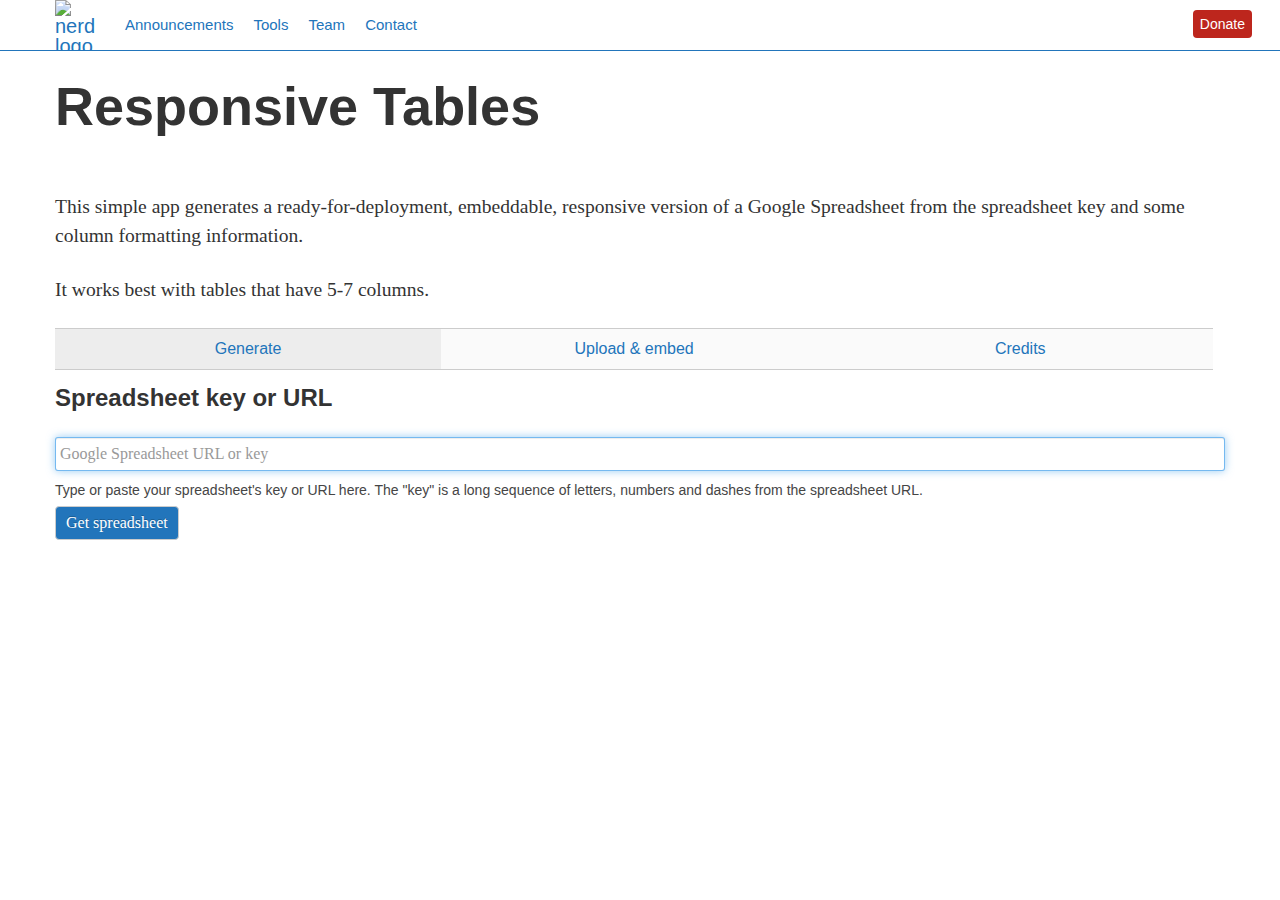
==== index.html @ 54699d5f "Removes leftovers from merge" ====
<!DOCTYPE html>
<html lang="en">
<head>
<title>Responsive Tables Generator</title>
<link rel="stylesheet" href="webapp/lib/css/style.css">
</head>
<body>
<div class="container-narrow">
  <div class="masthead">
    <h3 class="muted">Responsive Tables</h3>
  </div>
</div>
<div class="sticky-nav-wrapper">
  <div class="sticky-nav-holder show" data-hide-at-top="true"><div class="sticky-nav-container">
      <nav id="sticky-nav" class="sticky-navbar navbar clearfix">
        <div class="container">
          <div class="nav-right">
            <div class="donate-btn">
              <a href="https://www.paypal.com/cgi-bin/webscr?cmd=_s-xclick&amp;hosted_button_id=M7T6234BREMG2"><i class="icon-heart"></i>Donate</a>
            </div>
          </div>

          <!-- .btn-navbar is used as the toggle for collapsed navbar content -->
          <a class="btn btn-navbar toggle-nav-bar" title="More">
            <div class="bars">
              <span class="icon-bar"></span>
              <span class="icon-bar"></span>
              <span class="icon-bar"></span>
            </div>
          </a>

          <ul class="nav">
            <li class="home-link">
              <a href="http://nerds.investigativenewsnetwork.org/">
                <img width="50" height="50" src="http://inndev.wpengine.com/wp-content/uploads/2014/05/zR0liGzF-50x50.png" class="attachment-home-logo" alt="nerd logo">
              </a>
            </li>
            <li class="divider-vertical"></li>
          </ul>

          <div class="nav-shelf">
            <ul class="nav"><li id="menu-item-106843" class="menu-item menu-item-type-taxonomy menu-item-object-category menu-item-106843"><a href="http://nerds.investigativenewsnetwork.org/category/announcements/">Announcements</a></li>
              <li id="menu-item-106863" class="menu-item menu-item-type-taxonomy menu-item-object-category menu-item-106863"><a href="http://nerds.investigativenewsnetwork.org/category/tools/">Tools</a></li>
              <li id="menu-item-106842" class="menu-item menu-item-type-post_type menu-item-object-page menu-item-106842"><a href="http://nerds.investigativenewsnetwork.org/team/">Team</a></li>
              <li id="menu-item-106805" class="menu-item menu-item-type-post_type menu-item-object-page menu-item-106805"><a href="http://nerds.investigativenewsnetwork.org/contact/">Contact</a></li>
              <li class="menu-item-has-childen dropdown"></li>
            </ul>
          </div>
        </div>
      </nav>
  </div></div>
</div>

<div id="page">
  <div id="main" class="row-fluid">
    <h1>Responsive Tables</h1>
    <iframe src="http://ghbtns.com/github-btn.html?user=INN&repo=responsive-tables&type=watch&count=true"
  allowtransparency="true" frameborder="0" scrolling="0" width="110" height="20"></iframe><iframe src="http://ghbtns.com/github-btn.html?user=INN&type=follow&count=true"
  allowtransparency="true" frameborder="0" scrolling="0" width="165" height="20"></iframe>
    <p>This simple app generates a ready-for-deployment, embeddable, responsive version of a Google Spreadsheet from the spreadsheet key and some column formatting information.</p>
    <p>It works best with tables that have 5-7 columns.</p>
    <ul id="tab-nav">
      <li class="active" data-tab="generate"><a href="#">Generate</a></li>
      <li data-tab="upload-embed"><a href="#">Upload &amp; embed</a></li>
      <li data-tab="credits"><a href="#">Credits</a></li>
    </ul>
    <div id="generate" class="tab">
      <div id="basics">
        <div id="spreadsheet-key-url">
          <h5>Spreadsheet key or URL</h5>
          <p>
            <input id="basics-keyurl" type="text" placeholder="Google Spreadsheet URL or key" class="span12">
            <label>Type or paste your spreadsheet's key or URL here. The "key" is a long sequence of letters, numbers and dashes from the spreadsheet URL.</label>
            <button id="start-tabletop" class="btn btn-primary">Get spreadsheet</button>
          </p>
        </div>

        <div id="the-rest">

          <h5>Title</h5>
          <p>
            <input id="basics-title" type="text" placeholder="Title" class="span12">
            <label>A title for your responsive table. This will be used in the title tag of the html file for your table.</label>
          </p>

          <h5>Google Analytics</h5>
          <p>
            <input id="basics-ga" type="text" placeholder="UA-XXXXXXX-X">
            <label>If you want Google Analytics tracking for your table, enter your Google Analytics Tracking ID, of the form UA-XXXXXXX-X</label>
          </p>

        <p id="showInfo"></p>
        <div id="columns">
          <h5>Choose columns</h5>
          <label>Choose the columns to include in your responsive table and specify column labels for each.</label>

          <form id="columns-form">
            <table>
              <tbody>
              <tr>
                <th>Column key</th>
                <th>Include in table?</th>
                <th>Column label</th>
              </tr>
              </tbody>
            </table>
          </form>
        </div>
        <button id="build-zip" class="btn btn-primary btn-large">Download</button>
        <span>or</span>
        <button id="preview" class="btn btn-small">Preview</button>
        <div id="previewTable">
          <h5>Preview</h5>
          <div id="table-iframe-container"></div>
        </div>
      </div>
    </div>
  </div>

    <div id="upload-embed" class="tab">
      <h3>Uploading</h3>
      <p>It's a simple as unzipping the contents of the .zip to a directory on your website.</p>
      <h3>Embedding the table</h3>
      <p>We're using <a href="http://blog.apps.npr.org/pym.js/">pym.js</a> to make our tables responsive when embedded via <code>&lt;iframe&gt;</code>.</p>
      <p>To embed a table, you can use this snipped to get started:</p>
      <pre><code>&lt;div id="table-iframe-container"&gt;&lt;/div&gt;
  &lt;script src="http://yourdomain.com/path/to/pym.js"&gt;&lt;/script&gt;
  &lt;script type="text/javascript"&gt;
  (function() {
    var pymParent = new pym.Parent(
      'table-iframe-container',
      'http://yourdomain.com/path/to/index.html', {});
  }());
  &lt;/script&gt;</code></pre>

      <p>Be sure to replace <code>http://yourdomain.com/path/to/index.html</code> with the actual URL of your table, and to replace <code>http://yourdomain.com/path/to/pym.js</code> with the location of the pym.js file, found in the same directory.</p>
    </div>

    <div id="credits" class="tab">
      <h3>Credits</h3>

	  <p>This project built and maintained by the <a href="http://nerds.investigativenewsnetwork.org">friendly nerds</a> at the <a href="http://investigativenewsnetwork.org">Investigative News Network</a>.</p>
	  <p><strong>Developers:</strong> <a href="http://nerds.investigativenewsnetwork.org/author/rnagle/">Ryan Nagle</a> and <a href="http://nerds.investigativenewsnetwork.org/author/bkeith/">Ben Keith</a></p>
      <p>This little project uses:</p>
      <ul>
        <li><a href="http://blog.apps.npr.org/pym.js/">NPR's pym.js</a>, </li>
        <li><a href="https://github.com/jsoma/tabletop">Tabletop</a>, </li>
        <li><a href="https://github.com/filamentgroup/tablesaw/">Tablesaw</a> </li>
        <li><a href="https://stuk.github.io/jszip/">JSzip</a> and <a href="https://stuk.github.io/jszip-utils/">JSzip-utils</a></li>
        <li><a href="http://eligrey.com/blog/post/saving-generated-files-on-the-client-side">FileSaver.js</a></li>
      </ul>
      <p>Check them out!</p>
    </div>
  </div>
</div>
<script src="//cdnjs.cloudflare.com/ajax/libs/jquery/2.1.1/jquery.min.js"></script>
<script src="//cdnjs.cloudflare.com/ajax/libs/swig/1.4.1/swig.min.js"></script>
<script src="//cdnjs.cloudflare.com/ajax/libs/spin.js/2.0.1/spin.min.js"></script>

<script src="webapp/lib/js/jszip.js"></script><!-- use .min.js when working -->
<script src="webapp/lib/js/jszip-utils.min.js"></script>
<script src="webapp/lib/js/tabletop.js"></script>
<script src="webapp/lib/js/bootstrap-transition.js"></script>
<script src="webapp/lib/js/bootstrap-collapse.js"></script>
<script src="assets/pym.js"></script>
<!-- Mandatory in IE 6, 7, 8 and 9. -->
<!--[if IE]>
    <script type="text/javascript" src="/webapps/lib/js/jszip-utils-ie.min.js"></script>
  <![endif]-->
<script src="webapp/lib/js/FileSaver.js"></script>
<script src="webapp/app.js"></script>
<div class="loading-modal"><div class="spinner"></div></div>
</body>
</html>
---- webapp/lib/css/style.css ----
article,
aside,
details,
figcaption,
figure,
footer,
header,
hgroup,
nav,
section {
  display: block;
}
audio,
canvas,
video {
  display: inline-block;
  *display: inline;
  *zoom: 1;
}
audio:not([controls]) {
  display: none;
}
html {
  font-size: 100%;
  -webkit-text-size-adjust: 100%;
  -ms-text-size-adjust: 100%;
}
a:focus {
  outline: thin dotted #333;
  outline: 5px auto -webkit-focus-ring-color;
  outline-offset: -2px;
}
a:hover,
a:active {
  outline: 0;
}
sub,
sup {
  position: relative;
  font-size: 75%;
  line-height: 0;
  vertical-align: baseline;
}
sup {
  top: -0.5em;
}
sub {
  bottom: -0.25em;
}
img {
  max-width: 100%;
  vertical-align: middle;
  border: 0;
  -ms-interpolation-mode: bicubic;
}
#map_canvas img {
  max-width: none;
}
button,
input,
select,
textarea {
  margin: 0;
  font-size: 100%;
  vertical-align: middle;
}
button,
input {
  *overflow: visible;
  line-height: normal;
}
button::-moz-focus-inner,
input::-moz-focus-inner {
  padding: 0;
  border: 0;
}
button,
input[type="button"],
input[type="reset"],
input[type="submit"] {
  cursor: pointer;
  -webkit-appearance: button;
}
input[type="search"] {
  -webkit-box-sizing: content-box;
  -moz-box-sizing: content-box;
  box-sizing: content-box;
  -webkit-appearance: textfield;
}
input[type="search"]::-webkit-search-decoration,
input[type="search"]::-webkit-search-cancel-button {
  -webkit-appearance: none;
}
textarea {
  overflow: auto;
  vertical-align: top;
}
.clearfix {
  *zoom: 1;
}
.clearfix:before,
.clearfix:after {
  display: table;
  content: "";
}
.clearfix:after {
  clear: both;
}
.visuallyhidden {
  position: absolute;
  overflow: hidden;
  clip: rect(0 0 0 0);
  height: 1px;
  width: 1px;
  margin: -1px;
  padding: 0;
  border: 0;
}
.hide-text {
  font: 0/0 a;
  color: transparent;
  text-shadow: none;
  background-color: transparent;
  border: 0;
}
.input-block-level {
  display: block;
  width: 100%;
  min-height: 28px;
  -webkit-box-sizing: border-box;
  -moz-box-sizing: border-box;
  -ms-box-sizing: border-box;
  box-sizing: border-box;
}
/**
 * @group Color
 * @label Base Color (used for navbar, widget titles, etc.)
 * @type color
 * @default_value #2275bb
 */
/**
 * @group Color
 * @label Header/Footer Color
 * @type color
 * @default_value #222
 */
/**
 * @group Color
 * @label Pre-Footer Color
 * @type color
 * @default_value #ddd
 */
/**
 * @group Color
 * @label Color of links
 * @type color
 * @default_value #2275bb
 */
/**
 * @group Color
 * @label Hover color of links
 * @type color
 * @default_value #2275bb
 */
/**
 * @group Color
 * @label Background color of post meta boxes (author bio, related posts, etc.)
 * @type color
 * @default_value #fff
 */
/**
 * @group Basics
 * @label Body Background Color
 * @type color
 * @default_value #fff
 */
/**
 * @group Basics
 * @label Page Background Color
 * @type color
 * @default_value #fff
 */
/**
 * @group Basics
 * @label Text Color
 * @type color
 * @default_value #333
 */
/**
 * @group Basics
 * @label Default Vertical Spacing
 * @type pixels
 * @default_value 24px
 */
/**
 * @group Typography
 * @label Sans Font Family
 * @type text
 * @default_value "Helvetica Neue", Helvetica, Arial, sans-serif
 */
/**
 * @group Typography
 * @label Serif Font Family
 * @type text
 */
/**
 * @group Typography
 * @label Base Font Size
 * @type pixels
 */
/**
 * @group Typography
 * @label Sans Font Family
 * @type dropdown
 * @options @serifFontFamily|@sansFontFamily
 * @default_value @serifFontFamily
 */
/**
 * @group Typography
 * @label Base Line Height
 * @type text
 * @default_value 1.5
 */
body {
  margin: 0;
  font-family: Georgia, "Times New Roman", Times, serif;
  font-size: 16px;
  font-weight: normal;
  line-height: 1.5;
  color: #333333;
  background-color: #ffffff;
}
#page {
  background-color: #ffffff;
  padding: 0 20px;
}
a {
  color: #2275bb;
  text-decoration: none;
}
a:hover {
  color: #368fda;
  text-decoration: underline;
}
a.more-link {
  white-space: nowrap;
}
p,
dl,
hr,
h1,
h2,
h3,
h4,
h5,
h6,
ol,
ul,
pre,
table,
address,
fieldset {
  margin: 0 0 24px;
}
h1 {
  font-size: 54px;
}
h1.entry-title {
  font-size: 44px;
  margin-bottom: 12px;
  line-height: 1;
}
h2 {
  font-size: 44px;
}
h3 {
  font-size: 36px;
}
h4,
.entry-content h1,
.entry-content h2,
.entry-content h3 {
  font-size: 29.328px;
}
h5,
.stories h3,
.entry-content h4 {
  font-size: 24px;
}
h6,
.entry-content h5 {
  font-size: 19.552px;
}
.entry-content h6 {
  font-size: 16px;
  text-transform: uppercase;
}
h1,
h2,
h3,
h4,
h5,
h6 {
  font-family: "Helvetica Neue", Helvetica, Arial, sans-serif;
  font-weight: bold;
  color: inherit;
  line-height: 1.3;
  text-rendering: optimizelegibility;
}
h1 small,
h2 small,
h3 small,
h4 small,
h5 small,
h6 small {
  font-size: 0.815em;
}
.entry-content h2,
.entry-content h3,
.entry-content h4,
.entry-content h5,
.entry-content h6 {
  margin-bottom: 24px;
}
p {
  font-size: 19.552px;
  line-height: 1.5;
  margin: 0 0 24px;
}
p small,
p.small {
  font-size: 13.04px;
  color: #999999;
}
p.xsmall {
  font-size: 10.672px;
  color: #999999;
}
p.intro {
  font-size: 24px;
  color: #555555;
  font-style: italic;
}
.widget p {
  font-size: 16px;
}
ul,
ol {
  padding: 0;
  margin: 0 0 24px 25px;
  font-size: 17px;
}
ul ul,
ul ol,
ol ol,
ol ul {
  margin-top: 8px;
  margin-bottom: 0;
}
ul {
  list-style: disc;
}
ol {
  list-style: decimal;
}
ol ol {
  list-style: lower-alpha;
}
ol ol ol {
  list-style: lower-roman;
}
li {
  margin-bottom: 12px;
}
ul.unstyled,
ol.unstyled {
  margin-left: 0;
  list-style: none;
}
dl dt {
  font-weight: bold;
}
dd {
  margin-left: 5px;
}
strong,
dfn {
  font-weight: bold;
}
em,
dfn {
  font-style: italic;
}
abbr,
acronym {
  border-bottom: 1px dotted #999999;
}
address {
  margin: 0 0 24px;
  font-style: italic;
}
del {
  color: #999999;
}
blockquote {
  clear: both;
  padding: 5px 15px;
  margin: 0 0 24px;
  background-color: #dddddd;
  border-left: 5px solid #999999;
}
blockquote p {
  font-size: 16px;
  margin: 12px 0;
  line-height: 1.5;
}
blockquote small {
  display: block;
  line-height: 24px;
  color: #999999;
}
blockquote small:before {
  content: '\2014 \00A0';
}
blockquote.pull-right {
  float: right;
  padding-left: 0;
  border-right: 5px solid #dddddd;
  border-left: 0;
}
blockquote.pull-right p,
blockquote.pull-right small {
  text-align: right;
}
code,
pre {
  padding: 0 3px 2px;
  font-family: Menlo, Monaco, Consolas, "Courier New", monospace;
  font-size: 14px;
  color: #333333;
  -webkit-border-radius: 3px;
  -moz-border-radius: 3px;
  border-radius: 3px;
}
code {
  padding: 2px 4px;
  color: #d14;
  background-color: #f7f7f9;
  border: 1px solid #e1e1e8;
}
pre {
  display: block;
  padding: 12px;
  margin: 0 0 24px;
  font-size: 14.8px;
  line-height: 24px;
  word-break: break-all;
  word-wrap: break-word;
  white-space: pre;
  white-space: pre-wrap;
  background-color: #f5f5f5;
  border: 1px solid #ccc;
  border: 1px solid rgba(0, 0, 0, 0.15);
  -webkit-border-radius: 4px;
  -moz-border-radius: 4px;
  border-radius: 4px;
}
pre.prettyprint {
  margin-bottom: 24px;
}
pre code {
  padding: 0;
  color: inherit;
  background-color: transparent;
  border: 0;
}
.pre-scrollable {
  max-height: 340px;
  overflow-y: scroll;
}
hr {
  margin: 24px 0;
  border: 0;
  border-top: 1px solid #dddddd;
  border-bottom: 1px solid #ffffff;
}
form {
  margin: 0 0 1.5;
}
fieldset {
  padding: 0;
  margin: 0;
  border: 0;
}
legend {
  display: block;
  width: 100%;
  padding: 0;
  margin-bottom: 2.25;
  font-size: 24px;
  line-height: 3;
  color: #333333;
  border: 0;
  border-bottom: 1px solid #e5e5e5;
}
legend small {
  font-size: 1.125;
  color: #999999;
}
label,
input,
button,
select,
textarea {
  font-size: 16px;
  font-weight: normal;
  line-height: 1.5;
}
input,
button,
select,
textarea {
  font-family: Georgia, "Times New Roman", Times, serif;
}
label {
  display: block;
  margin-bottom: 5px;
}
select,
textarea,
input[type="text"],
input[type="password"],
input[type="datetime"],
input[type="datetime-local"],
input[type="date"],
input[type="month"],
input[type="time"],
input[type="week"],
input[type="number"],
input[type="email"],
input[type="url"],
input[type="search"],
input[type="tel"],
input[type="color"],
.uneditable-input {
  display: inline-block;
  height: 1.5;
  padding: 4px;
  margin-bottom: 9px;
  font-size: 16px;
  line-height: 1.5;
  color: #555555;
}
input,
textarea {
  width: 210px;
}
textarea {
  height: auto;
}
textarea,
input[type="text"],
input[type="password"],
input[type="datetime"],
input[type="datetime-local"],
input[type="date"],
input[type="month"],
input[type="time"],
input[type="week"],
input[type="number"],
input[type="email"],
input[type="url"],
input[type="search"],
input[type="tel"],
input[type="color"],
.uneditable-input {
  background-color: #ffffff;
  border: 1px solid #cccccc;
  -webkit-border-radius: 3px;
  -moz-border-radius: 3px;
  border-radius: 3px;
  -webkit-box-shadow: inset 0 1px 1px rgba(0, 0, 0, 0.075);
  -moz-box-shadow: inset 0 1px 1px rgba(0, 0, 0, 0.075);
  box-shadow: inset 0 1px 1px rgba(0, 0, 0, 0.075);
  -webkit-transition: border linear 0.2s, box-shadow linear 0.2s;
  -moz-transition: border linear 0.2s, box-shadow linear 0.2s;
  -ms-transition: border linear 0.2s, box-shadow linear 0.2s;
  -o-transition: border linear 0.2s, box-shadow linear 0.2s;
  transition: border linear 0.2s, box-shadow linear 0.2s;
}
textarea:focus,
input[type="text"]:focus,
input[type="password"]:focus,
input[type="datetime"]:focus,
input[type="datetime-local"]:focus,
input[type="date"]:focus,
input[type="month"]:focus,
input[type="time"]:focus,
input[type="week"]:focus,
input[type="number"]:focus,
input[type="email"]:focus,
input[type="url"]:focus,
input[type="search"]:focus,
input[type="tel"]:focus,
input[type="color"]:focus,
.uneditable-input:focus {
  border-color: rgba(82, 168, 236, 0.8);
  outline: 0;
  outline: thin dotted \9;
  /* IE6-9 */

  -webkit-box-shadow: inset 0 1px 1px rgba(0,0,0,.075), 0 0 8px rgba(82,168,236,.6);
  -moz-box-shadow: inset 0 1px 1px rgba(0,0,0,.075), 0 0 8px rgba(82,168,236,.6);
  box-shadow: inset 0 1px 1px rgba(0,0,0,.075), 0 0 8px rgba(82,168,236,.6);
}
input[type="radio"],
input[type="checkbox"] {
  margin: 3px 0;
  *margin-top: 0;
  /* IE7 */

  line-height: normal;
  cursor: pointer;
}
input[type="submit"],
input[type="reset"],
input[type="button"],
input[type="radio"],
input[type="checkbox"] {
  width: auto;
}
.uneditable-textarea {
  width: auto;
  height: auto;
}
select,
input[type="file"] {
  height: 28px;
  /* In IE7, the height of the select element cannot be changed by height, only font-size */

  *margin-top: 4px;
  /* For IE7, add top margin to align select with labels */

  line-height: 28px;
}
select {
  width: 220px;
  border: 1px solid #bbb;
}
select[multiple],
select[size] {
  height: auto;
}
select:focus,
input[type="file"]:focus,
input[type="radio"]:focus,
input[type="checkbox"]:focus {
  outline: thin dotted #333;
  outline: 5px auto -webkit-focus-ring-color;
  outline-offset: -2px;
}
.radio,
.checkbox {
  min-height: 18px;
  padding-left: 18px;
}
.radio input[type="radio"],
.checkbox input[type="checkbox"] {
  float: left;
  margin-left: -18px;
}
.controls > .radio:first-child,
.controls > .checkbox:first-child {
  padding-top: 5px;
}
.radio.inline,
.checkbox.inline {
  display: inline-block;
  padding-top: 5px;
  margin-bottom: 0;
  vertical-align: middle;
}
.radio.inline + .radio.inline,
.checkbox.inline + .checkbox.inline {
  margin-left: 10px;
}
.input-mini {
  width: 60px;
}
.input-small {
  width: 90px;
}
.input-medium {
  width: 150px;
}
.input-large {
  width: 210px;
}
.input-xlarge {
  width: 270px;
}
.input-xxlarge {
  width: 530px;
}
input[class*="span"],
select[class*="span"],
textarea[class*="span"],
.uneditable-input[class*="span"],
.row-fluid input[class*="span"],
.row-fluid select[class*="span"],
.row-fluid textarea[class*="span"],
.row-fluid .uneditable-input[class*="span"] {
  float: none;
  margin-left: 0;
}
.input-append input[class*="span"],
.input-append .uneditable-input[class*="span"],
.input-prepend input[class*="span"],
.input-prepend .uneditable-input[class*="span"],
.row-fluid .input-prepend [class*="span"],
.row-fluid .input-append [class*="span"] {
  display: inline-block;
}
input,
textarea,
.uneditable-input {
  margin-left: 0;
}
input.span12,
textarea.span12,
.uneditable-input.span12 {
  width: 89.99999998999999%;
}
input.span11,
textarea.span11,
.uneditable-input.span11 {
  width: 81.489361693%;
}
input.span10,
textarea.span10,
.uneditable-input.span10 {
  width: 72.97872339599999%;
}
input.span9,
textarea.span9,
.uneditable-input.span9 {
  width: 64.468085099%;
}
input.span8,
textarea.span8,
.uneditable-input.span8 {
  width: 55.95744680199999%;
}
input.span7,
textarea.span7,
.uneditable-input.span7 {
  width: 47.446808505%;
}
input.span6,
textarea.span6,
.uneditable-input.span6 {
  width: 38.93617020799999%;
}
input.span5,
textarea.span5,
.uneditable-input.span5 {
  width: 30.425531911%;
}
input.span4,
textarea.span4,
.uneditable-input.span4 {
  width: 21.914893614%;
}
input.span3,
textarea.span3,
.uneditable-input.span3 {
  width: 13.404255317%;
}
input.span2,
textarea.span2,
.uneditable-input.span2 {
  width: 4.893617020000001%;
}
input.span1,
textarea.span1,
.uneditable-input.span1 {
  width: -3.617021277%;
}
input[disabled],
select[disabled],
textarea[disabled],
input[readonly],
select[readonly],
textarea[readonly] {
  cursor: not-allowed;
  background-color: #dddddd;
  border-color: #ddd;
}
input[type="radio"][disabled],
input[type="checkbox"][disabled],
input[type="radio"][readonly],
input[type="checkbox"][readonly] {
  background-color: transparent;
}
.control-group.warning > label,
.control-group.warning .help-block,
.control-group.warning .help-inline {
  color: #c09853;
}
.control-group.warning .checkbox,
.control-group.warning .radio,
.control-group.warning input,
.control-group.warning select,
.control-group.warning textarea {
  color: #c09853;
  border-color: #c09853;
}
.control-group.warning .checkbox:focus,
.control-group.warning .radio:focus,
.control-group.warning input:focus,
.control-group.warning select:focus,
.control-group.warning textarea:focus {
  border-color: #a47e3c;
  -webkit-box-shadow: 0 0 6px #dbc59e;
  -moz-box-shadow: 0 0 6px #dbc59e;
  box-shadow: 0 0 6px #dbc59e;
}
.control-group.warning .input-prepend .add-on,
.control-group.warning .input-append .add-on {
  color: #c09853;
  background-color: #fcf8e3;
  border-color: #c09853;
}
.control-group.error > label,
.control-group.error .help-block,
.control-group.error .help-inline {
  color: #b94a48;
}
.control-group.error .checkbox,
.control-group.error .radio,
.control-group.error input,
.control-group.error select,
.control-group.error textarea {
  color: #b94a48;
  border-color: #b94a48;
}
.control-group.error .checkbox:focus,
.control-group.error .radio:focus,
.control-group.error input:focus,
.control-group.error select:focus,
.control-group.error textarea:focus {
  border-color: #953b39;
  -webkit-box-shadow: 0 0 6px #d59392;
  -moz-box-shadow: 0 0 6px #d59392;
  box-shadow: 0 0 6px #d59392;
}
.control-group.error .input-prepend .add-on,
.control-group.error .input-append .add-on {
  color: #b94a48;
  background-color: #f2dede;
  border-color: #b94a48;
}
.control-group.success > label,
.control-group.success .help-block,
.control-group.success .help-inline {
  color: #468847;
}
.control-group.success .checkbox,
.control-group.success .radio,
.control-group.success input,
.control-group.success select,
.control-group.success textarea {
  color: #468847;
  border-color: #468847;
}
.control-group.success .checkbox:focus,
.control-group.success .radio:focus,
.control-group.success input:focus,
.control-group.success select:focus,
.control-group.success textarea:focus {
  border-color: #356635;
  -webkit-box-shadow: 0 0 6px #7aba7b;
  -moz-box-shadow: 0 0 6px #7aba7b;
  box-shadow: 0 0 6px #7aba7b;
}
.control-group.success .input-prepend .add-on,
.control-group.success .input-append .add-on {
  color: #468847;
  background-color: #dff0d8;
  border-color: #468847;
}
input:focus:required:invalid,
textarea:focus:required:invalid,
select:focus:required:invalid {
  color: #b94a48;
  border-color: #ee5f5b;
}
input:focus:required:invalid:focus,
textarea:focus:required:invalid:focus,
select:focus:required:invalid:focus {
  border-color: #e9322d;
  -webkit-box-shadow: 0 0 6px #f8b9b7;
  -moz-box-shadow: 0 0 6px #f8b9b7;
  box-shadow: 0 0 6px #f8b9b7;
}
.form-actions {
  padding: 0.5 20px 1.5;
  margin-top: 1.5;
  margin-bottom: 1.5;
  background-color: #f5f5f5;
  border-top: 1px solid #e5e5e5;
  *zoom: 1;
}
.form-actions:before,
.form-actions:after {
  display: table;
  content: "";
}
.form-actions:after {
  clear: both;
}
.uneditable-input {
  overflow: hidden;
  white-space: nowrap;
  cursor: not-allowed;
  background-color: #ffffff;
  border-color: #eee;
  -webkit-box-shadow: inset 0 1px 2px rgba(0, 0, 0, 0.025);
  -moz-box-shadow: inset 0 1px 2px rgba(0, 0, 0, 0.025);
  box-shadow: inset 0 1px 2px rgba(0, 0, 0, 0.025);
}
:-moz-placeholder {
  color: #999999;
}
:-ms-input-placeholder {
  color: #999999;
}
::-webkit-input-placeholder {
  color: #999999;
}
.help-block,
.help-inline {
  color: #555555;
}
.help-block {
  display: block;
  margin-bottom: 0.75;
}
.help-inline {
  display: inline-block;
  *display: inline;
  /* IE7 inline-block hack */

  *zoom: 1;
  vertical-align: middle;
  padding-left: 5px;
}
.input-prepend,
.input-append {
  margin-bottom: 5px;
}
.input-prepend input,
.input-append input,
.input-prepend select,
.input-append select,
.input-prepend .uneditable-input,
.input-append .uneditable-input {
  position: relative;
  margin-bottom: 0;
  *margin-left: 0;
  vertical-align: middle;
  -webkit-border-radius: 0 3px 3px 0;
  -moz-border-radius: 0 3px 3px 0;
  border-radius: 0 3px 3px 0;
}
.input-prepend input:focus,
.input-append input:focus,
.input-prepend select:focus,
.input-append select:focus,
.input-prepend .uneditable-input:focus,
.input-append .uneditable-input:focus {
  z-index: 2;
}
.input-prepend .uneditable-input,
.input-append .uneditable-input {
  border-left-color: #ccc;
}
.input-prepend .add-on,
.input-append .add-on {
  display: inline-block;
  width: auto;
  height: 1.5;
  min-width: 16px;
  padding: 4px 5px;
  font-weight: normal;
  line-height: 1.5;
  text-align: center;
  text-shadow: 0 1px 0 #ffffff;
  vertical-align: middle;
  background-color: #dddddd;
  border: 1px solid #ccc;
}
.input-prepend .add-on,
.input-append .add-on,
.input-prepend .btn,
.input-append .btn {
  margin-left: -1px;
  -webkit-border-radius: 0;
  -moz-border-radius: 0;
  border-radius: 0;
}
.input-prepend .active,
.input-append .active {
  background-color: #a9dba9;
  border-color: #46a546;
}
.input-prepend .add-on,
.input-prepend .btn {
  margin-right: -1px;
}
.input-prepend .add-on:first-child,
.input-prepend .btn:first-child {
  -webkit-border-radius: 3px 0 0 3px;
  -moz-border-radius: 3px 0 0 3px;
  border-radius: 3px 0 0 3px;
}
.input-append input,
.input-append select,
.input-append .uneditable-input {
  -webkit-border-radius: 3px 0 0 3px;
  -moz-border-radius: 3px 0 0 3px;
  border-radius: 3px 0 0 3px;
}
.input-append .uneditable-input {
  border-right-color: #ccc;
  border-left-color: #eee;
}
.input-append .add-on:last-child,
.input-append .btn:last-child {
  -webkit-border-radius: 0 3px 3px 0;
  -moz-border-radius: 0 3px 3px 0;
  border-radius: 0 3px 3px 0;
}
.input-prepend.input-append input,
.input-prepend.input-append select,
.input-prepend.input-append .uneditable-input {
  -webkit-border-radius: 0;
  -moz-border-radius: 0;
  border-radius: 0;
}
.input-prepend.input-append .add-on:first-child,
.input-prepend.input-append .btn:first-child {
  margin-right: -1px;
  -webkit-border-radius: 3px 0 0 3px;
  -moz-border-radius: 3px 0 0 3px;
  border-radius: 3px 0 0 3px;
}
.input-prepend.input-append .add-on:last-child,
.input-prepend.input-append .btn:last-child {
  margin-left: -1px;
  -webkit-border-radius: 0 3px 3px 0;
  -moz-border-radius: 0 3px 3px 0;
  border-radius: 0 3px 3px 0;
}
.search-query {
  padding-right: 14px;
  padding-right: 4px \9;
  padding-left: 14px;
  padding-left: 4px \9;
  /* IE7-8 doesn't have border-radius, so don't indent the padding */

  margin-bottom: 0;
  -webkit-border-radius: 14px;
  -moz-border-radius: 14px;
  border-radius: 14px;
}
.form-search input,
.form-inline input,
.form-horizontal input,
.form-search textarea,
.form-inline textarea,
.form-horizontal textarea,
.form-search select,
.form-inline select,
.form-horizontal select,
.form-search .help-inline,
.form-inline .help-inline,
.form-horizontal .help-inline,
.form-search .uneditable-input,
.form-inline .uneditable-input,
.form-horizontal .uneditable-input,
.form-search .input-prepend,
.form-inline .input-prepend,
.form-horizontal .input-prepend,
.form-search .input-append,
.form-inline .input-append,
.form-horizontal .input-append {
  display: inline-block;
  *display: inline;
  /* IE7 inline-block hack */

  *zoom: 1;
  margin-bottom: 0;
}
.form-search .hide,
.form-inline .hide,
.form-horizontal .hide {
  display: none;
}
.form-search label,
.form-inline label {
  display: inline-block;
}
.form-search .input-append,
.form-inline .input-append,
.form-search .input-prepend,
.form-inline .input-prepend {
  margin-bottom: 0;
}
.form-search .radio,
.form-search .checkbox,
.form-inline .radio,
.form-inline .checkbox {
  padding-left: 0;
  margin-bottom: 0;
  vertical-align: middle;
}
.form-search .radio input[type="radio"],
.form-search .checkbox input[type="checkbox"],
.form-inline .radio input[type="radio"],
.form-inline .checkbox input[type="checkbox"] {
  float: left;
  margin-right: 3px;
  margin-left: 0;
}
.control-group {
  margin-bottom: 0.75;
}
legend + .control-group {
  margin-top: 1.5;
  -webkit-margin-top-collapse: separate;
}
.form-horizontal .control-group {
  margin-bottom: 1.5;
  *zoom: 1;
}
.form-horizontal .control-group:before,
.form-horizontal .control-group:after {
  display: table;
  content: "";
}
.form-horizontal .control-group:after {
  clear: both;
}
.form-horizontal .control-label {
  float: left;
  width: 140px;
  padding-top: 5px;
  text-align: right;
}
.form-horizontal .controls {
  *display: inline-block;
  *padding-left: 20px;
  margin-left: 160px;
  *margin-left: 0;
}
.form-horizontal .controls:first-child {
  *padding-left: 160px;
}
.form-horizontal .help-block {
  margin-top: 0.75;
  margin-bottom: 0;
}
.form-horizontal .form-actions {
  padding-left: 160px;
}
/**
 * Fixes to Google Custom Search
 */
.gcs_container .gsc-control-cse {
  width: auto;
  padding: 0;
  background-color: transparent;
  border: none;
}
.gcs_container .gsc-input-box {
  -webkit-border-radius: 3px;
  -moz-border-radius: 3px;
  border-radius: 3px;
}
.gcs_container .gsc-search-button {
  margin-top: 0 !important;
}
.gcs_container .gsc-search-box .gsc-input,
.gcs_container .gsc-results-wrapper-overlay .gsc-input {
  padding-right: 5px !important;
}
.gcs_container .gsc-search-box table,
.gcs_container .gsc-results-wrapper-overlay table {
  border: 0;
  border-collapse: separate;
  margin-bottom: 0;
}
.gcs_container .gsc-search-box td,
.gcs_container .gsc-results-wrapper-overlay td {
  border: 0;
  padding: 0;
}
.gcs_container .gsc-search-box td.gsib_a,
.gcs_container .gsc-results-wrapper-overlay td.gsib_a {
  padding: 3px 6px 0 !important;
}
.gcs_container .gsc-search-box td.gsc-search-button,
.gcs_container .gsc-results-wrapper-overlay td.gsc-search-button {
  padding: 0;
  line-height: normal;
}
.gcs_container .gsc-search-box input[type='text'],
.gcs_container .gsc-results-wrapper-overlay input[type='text'] {
  -webkit-border-radius: 0;
  -moz-border-radius: 0;
  border-radius: 0;
  -webkit-box-shadow: none;
  -moz-box-shadow: none;
  box-shadow: none;
}
.gcs_container .gsc-search-box input.gsc-search-button-v2,
.gcs_container .gsc-results-wrapper-overlay input.gsc-search-button-v2 {
  padding: 6px 15px !important;
  height: 13px !important;
  font-size: 15px;
  margin-bottom: 0 !important;
  background-color: #2276bd;
  background-image: -moz-linear-gradient(top, #247ac4, #2070b2);
  background-image: -ms-linear-gradient(top, #247ac4, #2070b2);
  background-image: -webkit-gradient(linear, 0 0, 0 100%, from(#247ac4), to(#2070b2));
  background-image: -webkit-linear-gradient(top, #247ac4, #2070b2);
  background-image: -o-linear-gradient(top, #247ac4, #2070b2);
  background-image: linear-gradient(top, #247ac4, #2070b2);
  background-repeat: repeat-x;
  filter: progid:DXImageTransform.Microsoft.gradient(startColorstr='#247ac4', endColorstr='#2070b2', GradientType=0);
}
.gcs_container .gsc-search-box input.gsc-search-button-v2:hover,
.gcs_container .gsc-results-wrapper-overlay input.gsc-search-button-v2:hover {
  background-color: #2274b9;
  background-image: -moz-linear-gradient(top, #2070b2, #247ac4);
  background-image: -ms-linear-gradient(top, #2070b2, #247ac4);
  background-image: -webkit-gradient(linear, 0 0, 0 100%, from(#2070b2), to(#247ac4));
  background-image: -webkit-linear-gradient(top, #2070b2, #247ac4);
  background-image: -o-linear-gradient(top, #2070b2, #247ac4);
  background-image: linear-gradient(top, #2070b2, #247ac4);
  background-repeat: repeat-x;
  filter: progid:DXImageTransform.Microsoft.gradient(startColorstr='#2070b2', endColorstr='#247ac4', GradientType=0);
}
#header-search {
  max-width: 210px;
}
.btn {
  display: inline-block;
  *display: inline;
  /* IE7 inline-block hack */

  *zoom: 1;
  padding: 4px 10px 4px;
  margin-bottom: 0;
  font-size: 16px;
  line-height: 1.5;
  *line-height: 20px;
  color: #333333;
  text-align: center;
  vertical-align: middle;
  cursor: pointer;
  background-color: #dddddd;
  text-shadow: 0 1px 1px rgba(255, 255, 255, 0.75);
  border: 1px solid #cccccc;
  *border: 0;
  border-bottom-color: #b3b3b3;
  *margin-left: .3em;
  -webkit-border-radius: 4px;
  -moz-border-radius: 4px;
  border-radius: 4px;
}
.btn:first-child {
  *margin-left: 0;
}
.btn:hover {
  color: #333333;
  text-decoration: none;
  background-color: #e6e6e6;
  *background-color: #d9d9d9;
  /* Buttons in IE7 don't get borders, so darken on hover */

  background-position: 0 -15px;
  -webkit-transition: background-position 0.1s linear;
  -moz-transition: background-position 0.1s linear;
  -ms-transition: background-position 0.1s linear;
  -o-transition: background-position 0.1s linear;
  transition: background-position 0.1s linear;
}
.btn:focus {
  outline: thin dotted #333;
  outline: 5px auto -webkit-focus-ring-color;
  outline-offset: -2px;
}
.btn.active,
.btn:active {
  background-color: #e6e6e6;
  background-color: #d9d9d9 \9;
  background-image: none;
  outline: 0;
  -webkit-box-shadow: inset 0 2px 4px rgba(0,0,0,.15), 0 1px 2px rgba(0,0,0,.05);
  -moz-box-shadow: inset 0 2px 4px rgba(0,0,0,.15), 0 1px 2px rgba(0,0,0,.05);
  box-shadow: inset 0 2px 4px rgba(0,0,0,.15), 0 1px 2px rgba(0,0,0,.05);
}
.btn.disabled,
.btn[disabled] {
  cursor: default;
  background-color: #e6e6e6;
  background-image: none;
  opacity: 0.65;
  filter: alpha(opacity=65);
  -webkit-box-shadow: none;
  -moz-box-shadow: none;
  box-shadow: none;
}
.btn-large {
  padding: 9px 14px;
  font-size: 18px;
  line-height: normal;
  -webkit-border-radius: 8px;
  -moz-border-radius: 8px;
  border-radius: 8px;
}
.btn-large [class^="icon-"] {
  margin-top: 1px;
}
.btn-small {
  padding: 5px 9px;
  font-size: 14px;
  line-height: -0.5px;
}
.btn-small [class^="icon-"] {
  margin-top: -1px;
}
.btn-mini {
  padding: 2px 6px;
  font-size: 14px;
  line-height: -2.5px;
}
.btn-primary.active {
  color: rgba(255, 255, 255, 0.75);
}
.btn {
  border-color: #ccc;
  background-color: #dddddd;
}
.btn-primary,
.btn-primary:hover {
  color: #ffffff;
  text-shadow: 0 -1px 0 rgba(0, 0, 0, 0.25);
  background-color: #2275bb;
}
.btn-primary:hover {
  background-color: #1a5a90;
  *background-color: #164c7a;
  /* Buttons in IE7 don't get borders, so darken on hover */

  background-position: 0 -15px;
  -webkit-transition: background-position 0.1s linear;
  -moz-transition: background-position 0.1s linear;
  -ms-transition: background-position 0.1s linear;
  -o-transition: background-position 0.1s linear;
  transition: background-position 0.1s linear;
}
button.btn,
input[type="submit"].btn {
  *padding-top: 2px;
  *padding-bottom: 2px;
}
button.btn::-moz-focus-inner,
input[type="submit"].btn::-moz-focus-inner {
  padding: 0;
  border: 0;
}
button.btn.btn-large,
input[type="submit"].btn.btn-large {
  *padding-top: 7px;
  *padding-bottom: 7px;
}
button.btn.btn-small,
input[type="submit"].btn.btn-small {
  *padding-top: 3px;
  *padding-bottom: 3px;
}
button.btn.btn-mini,
input[type="submit"].btn.btn-mini {
  *padding-top: 1px;
  *padding-bottom: 1px;
}
table {
  max-width: 100%;
  width: 100%;
  background-color: transparent;
  border-collapse: collapse;
  border-spacing: 0;
  border: 1px solid #dddddd;
  border-left: 0;
  margin-bottom: 1.5;
}
table th,
table td {
  padding: 8px;
  line-height: 1.5;
  text-align: left;
  vertical-align: top;
  border-top: 1px solid #dddddd;
  border-left: 1px solid #dddddd;
}
table th {
  font-weight: bold;
}
table thead th {
  vertical-align: bottom;
}
table tbody + tbody {
  border-top: 2px solid #dddddd;
}
table caption + thead tr:first-child th,
table caption + thead tr:first-child td,
table caption + tbody tr:first-child th,
table caption + tbody tr:first-child td,
table colgroup + thead tr:first-child th,
table colgroup + thead tr:first-child td,
table colgroup + tbody tr:first-child th,
table colgroup + tbody tr:first-child td,
table thead:first-child tr:first-child th,
table thead:first-child tr:first-child td,
table tbody:first-child tr:first-child th,
table tbody:first-child tr:first-child td {
  border-top: 0;
}
.table-condensed th,
.table-condensed td {
  padding: 4px 5px;
}
.table-noborder {
  border: none;
}
.table-noborder th,
.table-noborder td {
  border: none;
}
.table-striped tbody tr:nth-child(odd) td,
.table-striped tbody tr:nth-child(odd) th {
  background-color: #f9f9f9;
}
.table tbody tr:hover td,
.table tbody tr:hover th {
  background-color: #f5f5f5;
}
table .span1 {
  float: none;
  width: -9.617021277%;
  margin-left: 0;
}
table .span2 {
  float: none;
  width: -1.1063829799999993%;
  margin-left: 0;
}
table .span3 {
  float: none;
  width: 7.4042553170000005%;
  margin-left: 0;
}
table .span4 {
  float: none;
  width: 15.914893614%;
  margin-left: 0;
}
table .span5 {
  float: none;
  width: 24.425531911%;
  margin-left: 0;
}
table .span6 {
  float: none;
  width: 32.93617020799999%;
  margin-left: 0;
}
table .span7 {
  float: none;
  width: 41.446808505%;
  margin-left: 0;
}
table .span8 {
  float: none;
  width: 49.95744680199999%;
  margin-left: 0;
}
table .span9 {
  float: none;
  width: 58.46808509900001%;
  margin-left: 0;
}
table .span10 {
  float: none;
  width: 66.97872339599999%;
  margin-left: 0;
}
table .span11 {
  float: none;
  width: 75.489361693%;
  margin-left: 0;
}
table .span12 {
  float: none;
  width: 83.99999998999999%;
  margin-left: 0;
}
table .span13 {
  float: none;
  width: 92.510638287%;
  margin-left: 0;
}
table .span14 {
  float: none;
  width: 101.02127658399999%;
  margin-left: 0;
}
table .span15 {
  float: none;
  width: 109.531914881%;
  margin-left: 0;
}
table .span16 {
  float: none;
  width: 118.04255317799999%;
  margin-left: 0;
}
table .span17 {
  float: none;
  width: 126.553191475%;
  margin-left: 0;
}
table .span18 {
  float: none;
  width: 135.063829772%;
  margin-left: 0;
}
table .span19 {
  float: none;
  width: 143.57446806899998%;
  margin-left: 0;
}
table .span20 {
  float: none;
  width: 152.085106366%;
  margin-left: 0;
}
table .span21 {
  float: none;
  width: 160.595744663%;
  margin-left: 0;
}
table .span22 {
  float: none;
  width: 169.10638296000002%;
  margin-left: 0;
}
table .span23 {
  float: none;
  width: 177.617021257%;
  margin-left: 0;
}
table .span24 {
  float: none;
  width: 186.127659554%;
  margin-left: 0;
}
@font-face {
  font-family: 'fontello';
  src: url("../fonts/fontello/font/fontello.eot");
  src: url("../fonts/fontello/font/fontello.eot?#iefix") format('embedded-opentype'), url("../fonts/fontello/font/fontello.woff") format('woff'), url("../fonts/fontello/font/fontello.ttf") format('truetype'), url("../fonts/fontello/font/fontello.svg#fontello") format('svg');
  font-weight: normal;
  font-style: normal;
}
[class^="icon-"]:before,
[class*=" icon-"]:before {
  font-family: 'fontello';
  font-style: normal;
  font-weight: normal;
  speak: none;
  display: inline-block;
  text-decoration: inherit;
  width: 1em;
  margin-right: 0.2em;
  text-align: center;
  opacity: 1;
  text-transform: none !important;
}
.icon-search:before {
  content: '\4d';
}
/* 'M' */
.icon-instagram:before {
  content: '\74';
}
/* 't' */
.icon-heart:before {
  content: '\41';
}
/* 'A' */
.icon-heart-empty:before {
  content: '\42';
}
/* 'B' */
.icon-star:before {
  content: '\43';
}
/* 'C' */
.icon-star-empty:before {
  content: '\44';
}
/* 'D' */
.icon-videocam:before {
  content: '\e802';
}
/* '' */
.icon-picture:before {
  content: '\e800';
}
/* '' */
.icon-camera:before {
  content: '\e801';
}
/* '' */
.icon-ok:before {
  content: '\45';
}
/* 'E' */
.icon-cancel:before {
  content: '\46';
}
/* 'F' */
.icon-plus:before {
  content: '\47';
}
/* 'G' */
.icon-minus:before {
  content: '\48';
}
/* 'H' */
.icon-help:before {
  content: '\49';
}
/* 'I' */
.icon-home:before {
  content: '\50';
}
/* 'P' */
.icon-link:before {
  content: '\51';
}
/* 'Q' */
.icon-tag:before {
  content: '\52';
}
/* 'R' */
.icon-tags:before {
  content: '\53';
}
/* 'S' */
.icon-download:before {
  content: '\54';
}
/* 'T' */
.icon-print:before {
  content: '\55';
}
/* 'U' */
.icon-comment:before {
  content: '\56';
}
/* 'V' */
.icon-chat:before {
  content: '\57';
}
/* 'W' */
.icon-location:before {
  content: '\e808';
}
/* '' */
.icon-doc-text:before {
  content: '\e804';
}
/* '' */
.icon-mail:before {
  content: '\75';
}
/* 'u' */
.icon-phone:before {
  content: '\58';
}
/* 'X' */
.icon-menu:before {
  content: '\4c';
}
/* 'L' */
.icon-calendar:before {
  content: '\e805';
}
/* '' */
.icon-headphones:before {
  content: '\59';
}
/* 'Y' */
.icon-play:before {
  content: '\60';
}
/* '`' */
.icon-table:before {
  content: '\e807';
}
/* '' */
.icon-chart-bar:before {
  content: '\e806';
}
/* '' */
.icon-spinner:before {
  content: '\61';
}
/* 'a' */
.icon-map:before {
  content: '\e809';
}
/* '' */
.icon-share:before {
  content: '\e80a';
}
/* '' */
.icon-gplus:before {
  content: '\62';
}
/* 'b' */
.icon-pinterest:before {
  content: '\63';
}
/* 'c' */
.icon-cc:before {
  content: '\64';
}
/* 'd' */
.icon-flickr:before {
  content: '\65';
}
/* 'e' */
.icon-linkedin:before {
  content: '\66';
}
/* 'f' */
.icon-rss:before {
  content: '\67';
}
/* 'g' */
.icon-twitter:before {
  content: '\68';
}
/* 'h' */
.icon-youtube:before {
  content: '\69';
}
/* 'i' */
.icon-facebook:before {
  content: '\70';
}
/* 'p' */
.icon-github:before {
  content: '\71';
}
/* 'q' */
.icon-itunes:before {
  content: '\72';
}
/* 'r' */
.icon-tumblr:before {
  content: '\73';
}
/* 's' */
.icon-doc-text-inv:before {
  content: '\e803';
}
/* '' */
.social-icons .icon-rss:hover {
  color: #f89406 !important;
}
.social-icons .icon-facebook:hover {
  color: #4454a0 !important;
}
.social-icons .icon-twitter:hover {
  color: #0094c5 !important;
}
.social-icons .icon-youtube:hover {
  color: #c42f23 !important;
}
.social-icons .icon-gplus:hover {
  color: #ed202b !important;
}
.social-icons .icon-flickr:hover {
  color: #005fdf !important;
}
.social-icons .icon-linkedin:hover {
  color: #238cc3 !important;
}
.social-icons .icon-tumblr:hover {
  color: #2b4763 !important;
}
#header-social i {
  position: relative;
  top: 0;
  padding: 4px 3px 1px 4px;
  -webkit-border-radius: 4px;
  -moz-border-radius: 4px;
  border-radius: 4px;
  font-size: 18px;
}
#header-social i:hover {
  color: #fff !important;
  opacity: 0.9;
}
#header-social .icon-rss {
  background-color: #f89406 !important;
}
#header-social .icon-facebook {
  background-color: #4454a0 !important;
}
#header-social .icon-twitter {
  background-color: #0094c5 !important;
}
#header-social .icon-youtube {
  background-color: #c42f23 !important;
}
#header-social .icon-gplus {
  background-color: #ed202b !important;
}
#header-social .icon-flickr {
  background-color: #005fdf !important;
}
#header-social .icon-linkedin {
  background-color: #238cc3 !important;
}
#header-social .icon-tumblr {
  background-color: #2b4763 !important;
}
.global-nav,
#page,
#site-footer,
#footer-logos,
.sticky-nav-container,
.sticky-footer-container,
#before-footer {
  max-width: 1170px;
  padding: 0 2.5%;
}
#page {
  padding-bottom: 18px;
}
#main {
  margin: 18px 0;
}
.row-fluid {
  width: 100%;
  *zoom: 1;
}
.row-fluid:before,
.row-fluid:after {
  display: table;
  content: "";
}
.row-fluid:after {
  clear: both;
}
.row-fluid [class*="span"] {
  display: block;
  width: 100%;
  min-height: 28px;
  -webkit-box-sizing: border-box;
  -moz-box-sizing: border-box;
  -ms-box-sizing: border-box;
  box-sizing: border-box;
  float: left;
  margin-left: 2.127659574%;
  *margin-left: 1.627659574%;
}
.row-fluid [class*="span"]:first-child {
  margin-left: 0;
}
.row-fluid .span12 {
  width: 99.99999998999999%;
  *width: 99.49999998999999%;
}
.row-fluid .span11 {
  width: 91.489361693%;
  *width: 90.989361693%;
}
.row-fluid .span10 {
  width: 82.97872339599999%;
  *width: 82.47872339599999%;
}
.row-fluid .span9 {
  width: 74.468085099%;
  *width: 73.968085099%;
}
.row-fluid .span8 {
  width: 65.95744680199999%;
  *width: 65.45744680199999%;
}
.row-fluid .span7 {
  width: 57.446808505%;
  *width: 56.946808505%;
}
.row-fluid .span6 {
  width: 48.93617020799999%;
  *width: 48.43617020799999%;
}
.row-fluid .span5 {
  width: 40.425531911%;
  *width: 39.925531911%;
}
.row-fluid .span4 {
  width: 31.914893614%;
  *width: 31.414893614%;
}
.row-fluid .span3 {
  width: 23.404255317%;
  *width: 22.904255317%;
}
.row-fluid .span2 {
  width: 14.89361702%;
  *width: 14.39361702%;
}
.row-fluid .span1 {
  width: 6.382978723%;
  *width: 5.882978723%;
}
.global-nav-bg {
  height: 38px;
  background-color: #222222;
}
.global-nav {
  font-family: "Helvetica Neue", Helvetica, Arial, sans-serif;
  position: relative;
  height: 38px;
  overflow: visible;
  z-index: 1030;
}
.global-nav ul {
  margin: 0;
  list-style: none;
  font-size: 11px;
  line-height: 24px;
}
.global-nav ul li {
  float: left;
  margin: 9px 18px 0 0;
}
.global-nav ul a {
  color: #ffffff;
}
.global-nav ul a:hover {
  text-decoration: none;
  color: #d9d9d9;
}
.global-nav .nav-right {
  float: right;
}
.global-nav .nav-right ul#header-social {
  float: left;
  margin: 0 10px 0 0;
  font-size: 14px;
  height: 20px;
}
.global-nav .nav-right ul#header-social li {
  margin: 8px 0 0;
}
.global-nav .nav-right ul#header-social li a {
  color: #ffffff;
  padding: 5px;
}
.global-nav .nav-right .donate-btn {
  float: left;
  margin: 5px 10px 0;
}
.global-nav .nav-right .org-logo {
  float: left;
  -webkit-box-shadow: 0 3px 4px -2px #000000;
  -moz-box-shadow: 0 3px 4px -2px #000000;
  box-shadow: 0 3px 4px -2px #000000;
  height: 32px;
  overflow: visible;
  margin: 0 5px 0 10px;
}
.donate-btn {
  font-size: 14px;
  line-height: 2;
  background-color: #bd261d;
  -webkit-border-radius: 4px;
  -moz-border-radius: 4px;
  border-radius: 4px;
}
.donate-btn:hover {
  background-color: #d32a20;
}
.donate-btn a {
  padding: 24px 7px;
  color: #ffffff;
}
.donate-btn a:hover {
  text-decoration: none;
}
.donate-btn i {
  margin: 1px 3px 0 0;
}
#header-search {
  float: left;
  margin-top: 4px;
}
#header-search form {
  margin: 0;
}
#header-search input,
#header-search button {
  font-family: "Helvetica Neue", Helvetica, Arial, sans-serif;
  font-size: 13px;
  line-height: 1;
}
#header-search input {
  height: 18px;
  padding: 6px 4px 2px;
}
#header-search button {
  height: 28px;
  text-transform: uppercase;
}
.home #site-header {
  min-height: 25px;
}
#site-header {
  margin: 0;
  width: auto;
}
#site-header img {
  clear: none;
  margin: 5px 0;
}
h1.branding,
h2.branding {
  clear: both;
  margin: 20px 0;
  font-size: 54px;
  line-height: 1;
}
h1.branding a,
h2.branding a {
  color: #333333;
}
h1.branding a:hover,
h2.branding a:hover {
  text-decoration: none;
}
h1.branding .tagline,
h2.branding .tagline {
  font-size: 24px;
  font-weight: normal;
  color: #555555;
  padding-left: 10px;
}
.print-header {
  display: none;
}
.alert-wrapper {
  background-color: #bd261d;
}
#alert-container {
  max-width: 1170px;
  padding: 0 2.5%;
  margin: 1em auto;
  color: white;
}
#alert-container a {
  color: white;
}
#alert-container .widget {
  border: none;
}
#alert-container .widgettitle {
  background-color: transparent;
  border: none;
  padding-left: 0;
}
.navbar {
  *position: relative;
  *z-index: 2;
  overflow: visible;
  margin-bottom: 4.8px;
}
.navbar-inner {
  min-height: 40px;
  background-color: #2275bb;
  padding-left: 5px;
}
.navbar .container {
  width: auto;
}
.nav-collapse.collapse {
  height: auto;
}
.navbar {
  color: #ffffff;
  font-family: "Helvetica Neue", Helvetica, Arial, sans-serif;
}
.navbar .navbar-text {
  margin-bottom: 0;
  line-height: 40px;
}
.navbar .toggle-nav-bar {
  display: none;
}
.navbar .nav {
  position: relative;
  left: 0;
  display: block;
  float: left;
  margin: 0;
}
.navbar .nav.pull-right {
  float: right;
}
.navbar ul {
  font-size: 15px;
}
.navbar li {
  display: block;
  float: left;
  margin-bottom: 0;
  line-height: 40px;
}
.navbar li > a {
  float: none;
  display: block;
  padding: 10px;
  color: #ffffff;
  text-decoration: none;
  line-height: 20px;
}
.navbar li.dropdown > a {
  padding-right: 0;
}
.navbar li.dropdown .dropdown-menu li a {
  padding-right: 10px;
}
.navbar .open > a,
html.no-touch .navbar li > a:hover {
  background-color: #1e67a5;
  color: #eee;
}
li.home-link:hover i {
  opacity: 0.85;
  filter: alpha(opacity=85);
}
.navbar li.home-link {
  -webkit-border-radius: 4px 0 0 4px;
  -moz-border-radius: 4px 0 0 4px;
  border-radius: 4px 0 0 4px;
  overflow: hidden;
}
.navbar li.home-link > a {
  font-size: 20px;
  padding: 0;
  display: block;
}
.navbar li.home-link > a:hover {
  background: none;
}
.navbar li.home-link > a i {
  display: block;
  padding: 10px 5px 10px 10px;
}
.navbar li.home-link > a img {
  display: block;
  height: 40px;
  width: 40px;
}
.navbar .active > a,
.navbar .active > a:hover {
  color: #dddddd;
  text-decoration: none;
  background-color: #1e67a5;
}
.navbar .divider-vertical {
  height: 40px;
  width: 1px;
  margin: 0 0 0 2px;
  overflow: hidden;
  background-color: #1e67a5;
}
.navbar .home-link + .divider-vertical {
  margin: 0;
}
.navbar .btn-navbar {
  display: none;
  float: left;
  margin: 4px 0 0;
  margin-right: 10px;
  padding: 8px 10px;
  background-color: #2275bb;
  border: none;
}
.navbar .btn-navbar:hover {
  background-color: #1a5a90;
}
.navbar .btn-navbar .label {
  float: right;
  color: white;
  line-height: 1;
  margin: -2px 0 0 5px;
  padding: 0;
  font-size: 15px;
}
.navbar .btn-navbar .bars {
  float: left;
}
.navbar .btn-navbar .icon-bar {
  display: block;
  width: 18px;
  height: 3px;
  background-color: #ffffff;
}
.btn-navbar .icon-bar + .icon-bar {
  margin-top: 3px;
}
.dropup,
.dropdown {
  position: relative;
}
.dropdown-toggle {
  *margin-bottom: -3px;
}
.dropdown-toggle:active,
.open .dropdown-toggle {
  outline: 0;
}
.caret {
  display: inline-block;
  position: relative;
  width: 10px;
  padding: 0 5px;
  opacity: 0.9;
  filter: alpha(opacity=90);
}
.caret:before {
  display: block;
  position: absolute;
  top: 50%;
  margin-top: -3px;
  left: 50%;
  margin-left: -5px;
  width: 0;
  height: 0;
  border-top: 6px solid #ffffff;
  border-right: 5px solid transparent;
  border-left: 5px solid transparent;
  content: "";
}
.caret:after {
  content: "\0000a0";
}
.dropdown:hover .caret,
.open .caret {
  opacity: 1;
  filter: alpha(opacity=100);
}
.dropdown-menu {
  position: absolute;
  top: 100%;
  left: 0;
  z-index: 1000;
  display: none;
  float: left;
  min-width: 160px;
  padding: 3px 0;
  margin: 0;
  list-style: none;
  background-color: #ffffff;
  border: 1px solid #dddddd;
  border: 1px solid rgba(0, 0, 0, 0.2);
  *border-right-width: 2px;
  *border-bottom-width: 2px;
  -webkit-border-radius: 5px;
  -moz-border-radius: 5px;
  border-radius: 5px;
  -webkit-box-shadow: 0 5px 10px rgba(0, 0, 0, 0.2);
  -moz-box-shadow: 0 5px 10px rgba(0, 0, 0, 0.2);
  box-shadow: 0 5px 10px rgba(0, 0, 0, 0.2);
  -webkit-background-clip: padding-box;
  -moz-background-clip: padding;
  background-clip: padding-box;
}
.dropdown-menu .divider {
  *width: 100%;
  height: 1px;
  margin: -0.25 1px;
  *margin: -5px 0 5px;
  overflow: hidden;
  background-color: #e5e5e5;
  border-bottom: 1px solid #ffffff;
}
.dropdown-menu li {
  padding-top: 0;
  width: 100%;
}
.dropdown-menu li > a {
  display: block;
  width: auto;
  padding: 3px 15px;
  clear: both;
  font-weight: normal;
  line-height: 24px;
  color: #333333;
  white-space: nowrap;
  text-shadow: none;
}
@media (min-width: 769px) {
  html.no-touch ul.nav li.dropdown:hover ul.dropdown-menu,
  html.touch ul.nav li.dropdown.open ul.dropdown-menu {
    display: block;
  }
  .home .sticky-nav-wrapper {
    height: 0;
  }
}
.navbar .dropdown-menu .active > a,
.navbar .dropdown-menu .active > a:hover {
  color: #2275bb;
  font-weight: bold;
  background-color: #ffffff;
}
.dropdown-menu li a:hover {
  background: none;
}
.dropdown-menu li a:hover {
  color: #ffffff;
  text-decoration: none;
  background-color: #2275bb;
}
.open {
  *z-index: 1000;
}
.open > .dropdown-menu {
  display: block;
}
.dropup .caret,
.navbar-fixed-bottom .dropdown .caret {
  border-top: 0;
  border-bottom: 4px solid #000000;
  content: "\2191";
}
.dropup .dropdown-menu,
.navbar-fixed-bottom .dropdown .dropdown-menu {
  top: auto;
  bottom: 100%;
  margin-bottom: 1px;
}
.typeahead {
  margin-top: 2px;
  -webkit-border-radius: 4px;
  -moz-border-radius: 4px;
  border-radius: 4px;
}
.navbar .dropdown-menu:before {
  content: '';
  display: inline-block;
  border-left: 10px solid transparent;
  border-right: 10px solid transparent;
  border-bottom: 10px solid #dddddd;
  border-bottom-color: rgba(0, 0, 0, 0.2);
  position: absolute;
  top: -10px;
  left: 9px;
}
.navbar .dropdown-menu:after {
  content: '';
  display: inline-block;
  border-left: 9px solid transparent;
  border-right: 9px solid transparent;
  border-bottom: 9px solid #ffffff;
  position: absolute;
  top: -9px;
  left: 10px;
}
.navbar .nav li.dropdown .dropdown-toggle .caret,
.navbar .nav li.dropdown.open .caret {
  border-top-color: #ffffff;
  border-bottom-color: #ffffff;
}
.navbar .nav li.dropdown.active .caret {
  opacity: 1;
  filter: alpha(opacity=100);
}
.navbar .nav li.dropdown.open > .dropdown-toggle,
.navbar .nav li.dropdown.active > .dropdown-toggle,
.navbar .nav li.dropdown.open.active > .dropdown-toggle {
  background-color: transparent;
}
.navbar .nav li.dropdown.active > .dropdown-toggle:hover {
  color: #ffffff;
}
.dropdown-menu li {
  margin-bottom: 0;
}
/* add support for second level dropdown menus */
.dropdown-menu .sub-menu,
.dropdown-menu .sub-sub-menu {
  position: absolute;
  top: -20%;
  left: 99%;
  visibility: hidden;
  margin-top: 0;
}
.dropdown-menu .icon-arrow-right {
  position: relative;
  top: 2px;
  left: 3px;
}
.dropdown-menu li:hover .sub-menu,
.dropdown-menu .sub-menu li:hover .sub-sub-menu {
  visibility: visible;
  display: block;
}
.navbar .sub-menu:before,
.navbar .sub-sub-menu:before {
  border-bottom: 9px solid transparent;
  border-left: none;
  border-right: 9px solid rgba(0, 0, 0, 0.2);
  border-top: 9px solid transparent;
  left: -9px;
  top: 30%;
}
.navbar .sub-menu:after,
.navbar .sub-sub-menu:after {
  border-top: 8px solid transparent;
  border-left: none;
  border-right: 8px solid #ffffff;
  border-bottom: 8px solid transparent;
  top: 31%;
  left: -8px;
}
@media (max-width: 979px) {
  .supplemental {
    overflow: hidden;
    height: 0;
  }
}
@media (max-width: 768px) {
  .navbar {
    position: relative;
    z-index: 9;
  }
  .navbar .container {
    width: auto;
    padding: 0;
  }
  .navbar .toggle-nav-bar {
    display: static;
  }
  .navbar .nav-shelf {
    position: absolute;
    top: 100%;
    left: -10px;
    right: -10px;
    visibility: hidden;
    opacity: 0;
  }
  .navbar.open .nav-shelf {
    visibility: visible;
    opacity: 1;
    border-bottom: solid 1px rgba(0, 0, 0, 0.2);
  }
  .navbar.open .nav-shelf:after {
    position: absolute;
    content: " ";
    display: block;
    bottom: -5px;
    left: 0;
    right: 0;
    height: 5px;
    background-color: rgba(0, 0, 0, 0.3);
    background-image: -moz-linear-gradient(top, rgba(0, 0, 0, 0.5), rgba(0, 0, 0, 0));
    background-image: -ms-linear-gradient(top, rgba(0, 0, 0, 0.5), rgba(0, 0, 0, 0));
    background-image: -webkit-gradient(linear, 0 0, 0 100%, from(rgba(0, 0, 0, 0.5)), to(rgba(0, 0, 0, 0)));
    background-image: -webkit-linear-gradient(top, rgba(0, 0, 0, 0.5), rgba(0, 0, 0, 0));
    background-image: -o-linear-gradient(top, rgba(0, 0, 0, 0.5), rgba(0, 0, 0, 0));
    background-image: linear-gradient(top, rgba(0, 0, 0, 0.5), rgba(0, 0, 0, 0));
    background-repeat: repeat-x;
    filter: progid:DXImageTransform.Microsoft.gradient(startColorstr='rgba(0, 0, 0, 0.5)', endColorstr='rgba(0, 0, 0, 0)', GradientType=0);
    background-color: transparent;
  }
  .navbar .nav-shelf {
    background: #ffffff;
  }
  .navbar .nav-shelf ul,
  .navbar .nav-shelf li {
    float: none;
  }
  .navbar .nav-shelf li .caret {
    float: right;
    -webkit-border-radius: 4px;
    -moz-border-radius: 4px;
    border-radius: 4px;
    background-color: #2275bb;
    margin-right: 5px;
    padding: 2px 7px;
    top: -3px;
  }
  .navbar .nav-shelf li .caret:before {
    border-top-color: #ffffff !important;
  }
  .navbar .nav-shelf a {
    color: #2275bb;
    font-size: 112%;
  }
  .navbar .nav-shelf li.dropdown.open > a.dropdown-toggle {
    background-color: #2275bb;
    color: #ffffff;
  }
  .navbar .nav-shelf li.dropdown.open > a.dropdown-toggle .caret:before {
    border-top-color: #ffffff !important;
  }
  .navbar .nav-shelf li.open > a .caret {
    -webkit-transform: rotate(180deg);
    -moz-transform: rotate(180deg);
    -ms-transform: rotate(180deg);
    -o-transform: rotate(180deg);
    transform: rotate(180deg);
  }
  .navbar .nav-shelf li.open > ul.dropdown-menu {
    display: block;
    position: relative;
    -webkit-box-shadow: none;
    -moz-box-shadow: none;
    box-shadow: none;
    -webkit-border-radius: 0;
    -moz-border-radius: 0;
    border-radius: 0;
  }
  .navbar .nav-shelf li.open > ul.dropdown-menu:before,
  .navbar .nav-shelf li.open > ul.dropdown-menu:after {
    display: none;
  }
  .sticky-nav-holder .nav-collapse,
  .sticky-nav-holder .nav-middle {
    clear: both;
    overflow: hidden;
    height: 0;
    background-color: #1e67a5;
    color: #ffffff;
  }
  .sticky-nav-holder .nav-collapse .nav,
  .sticky-nav-holder .nav-middle .nav {
    float: none;
    margin: 0 0 12px;
  }
  .sticky-nav-holder .nav-collapse .nav > li,
  .sticky-nav-holder .nav-middle .nav > li,
  .sticky-nav-holder .nav-collapse .nav > span > li,
  .sticky-nav-holder .nav-middle .nav > span > li {
    float: none;
    display: block;
    line-height: 2;
  }
  .sticky-nav-holder .nav-collapse .nav > li > a,
  .sticky-nav-holder .nav-middle .nav > li > a,
  .sticky-nav-holder .nav-collapse .nav > span > li > a,
  .sticky-nav-holder .nav-middle .nav > span > li > a {
    color: #ffffff;
    display: block;
    padding: 10px !important;
  }
  .sticky-nav-holder .nav-collapse .nav > li > a:hover,
  .sticky-nav-holder .nav-middle .nav > li > a:hover,
  .sticky-nav-holder .nav-collapse .nav > span > li > a:hover,
  .sticky-nav-holder .nav-middle .nav > span > li > a:hover {
    background: none !important;
    color: #dddddd;
  }
  .sticky-nav-holder .nav-collapse .nav > li > a .caret,
  .sticky-nav-holder .nav-middle .nav > li > a .caret,
  .sticky-nav-holder .nav-collapse .nav > span > li > a .caret,
  .sticky-nav-holder .nav-middle .nav > span > li > a .caret {
    float: right;
    border-top-color: #ffffff !important;
  }
  .sticky-nav-holder .nav-collapse .nav > li:hover > a,
  .sticky-nav-holder .nav-middle .nav > li:hover > a,
  .sticky-nav-holder .nav-collapse .nav > span > li:hover > a,
  .sticky-nav-holder .nav-middle .nav > span > li:hover > a {
    background: none;
  }
  .sticky-nav-holder .nav-collapse .nav > .divider-vertical,
  .sticky-nav-holder .nav-middle .nav > .divider-vertical {
    display: none;
  }
  .sticky-nav-holder .nav-collapse .nav .nav-header,
  .sticky-nav-holder .nav-middle .nav .nav-header {
    color: #ffffff;
    text-shadow: none;
  }
  .sticky-nav-holder .nav-collapse .nav .dropdown-menu a,
  .sticky-nav-holder .nav-middle .nav .dropdown-menu a {
    color: #ffffff;
  }
  .sticky-nav-holder .nav-collapse .nav .dropdown-menu a:hover,
  .sticky-nav-holder .nav-middle .nav .dropdown-menu a:hover {
    background: none !important;
    color: #dddddd;
  }
  .sticky-nav-holder .nav-collapse .divider,
  .sticky-nav-holder .nav-middle .divider {
    height: 1px;
    width: 94%;
    margin: 10px 10px 5px;
    padding: 0;
    overflow: hidden;
    background-color: #ffffff;
    border-bottom: 1px solid #1e67a5;
  }
  .sticky-nav-holder .nav-collapse .btn,
  .sticky-nav-holder .nav-middle .btn {
    padding: 4px 10px 4px;
    font-weight: normal;
    -webkit-border-radius: 4px;
    -moz-border-radius: 4px;
    border-radius: 4px;
  }
  .sticky-nav-holder .nav-collapse .dropdown-menu li + li a,
  .sticky-nav-holder .nav-middle .dropdown-menu li + li a {
    margin-bottom: 2px;
  }
  .sticky-nav-holder .nav-collapse .nav-collapse .nav > li > a:hover,
  .sticky-nav-holder .nav-middle .nav-collapse .nav > li > a:hover,
  .sticky-nav-holder .nav-collapse .nav-collapse .dropdown-menu a:hover,
  .sticky-nav-holder .nav-middle .nav-collapse .dropdown-menu a:hover {
    background-color: #1e67a5;
  }
  .sticky-nav-holder .nav-collapse .dropdown-menu,
  .sticky-nav-holder .nav-middle .dropdown-menu {
    position: static;
    top: auto;
    left: auto;
    float: none;
    display: block;
    max-width: none;
    margin: 0 15px;
    padding: 0;
    background-color: transparent;
    border: none;
    -webkit-border-radius: 0;
    -moz-border-radius: 0;
    border-radius: 0;
    -webkit-box-shadow: none;
    -moz-box-shadow: none;
    box-shadow: none;
  }
  .sticky-nav-holder .nav-collapse .dropdown-menu:before,
  .sticky-nav-holder .nav-middle .dropdown-menu:before,
  .sticky-nav-holder .nav-collapse .dropdown-menu:after,
  .sticky-nav-holder .nav-middle .dropdown-menu:after,
  .sticky-nav-holder .nav-collapse .dropdown-menu .divider,
  .sticky-nav-holder .nav-middle .dropdown-menu .divider {
    display: none;
  }
}
@media (min-width: 980px) {
  .nav-collapse.collapse {
    height: auto !important;
    overflow: visible !important;
  }
}
#topics-bar {
  border-bottom: 1px solid #dddddd;
  padding: 3px 0;
}
#topics-bar ul {
  margin: 0;
  font-family: "Helvetica Neue", Helvetica, Arial, sans-serif;
}
#topics-bar ul li {
  display: inline;
  margin-right: 10px;
  white-space: nowrap;
  font-size: 14px;
}
#topics-bar ul li.menu-label {
  font-size: 15px;
  font-weight: bold;
}
.sticky-nav-wrapper {
  height: 25px;
}
.sticky-nav-holder {
  position: fixed;
  top: 0;
  left: 0;
  right: 0;
  z-index: 99998;
  visibility: hidden;
  opacity: 0;
  -webkit-transition: opacity 0.3s;
  -moz-transition: opacity 0.3s;
  -ms-transition: opacity 0.3s;
  -o-transition: opacity 0.3s;
  transition: opacity 0.3s;
  background-color: #ffffff;
  border-bottom: solid #2275bb 1px;
}
.sticky-nav-holder.show {
  visibility: visible;
  opacity: 1;
}
.home .sticky-nav-holder.show {
  visibility: hidden;
  opacity: 0;
}
body.admin-bar .sticky-nav-holder {
  top: 32px;
}
.sticky-nav-holder .sticky-nav-container {
  margin: 0 auto;
  position: relative;
}
.sticky-nav-holder .navbar {
  margin-bottom: 0;
}
.sticky-nav-holder .navbar li > a {
  color: #2275bb;
}
.sticky-nav-holder .navbar li .caret:before {
  border-top-color: #2275bb;
  border-top-color: rgba(34, 117, 187, 0.8);
}
.sticky-nav-holder .navbar li > a:hover .caret:before {
  border-top-color: #ffffff !important;
}
.sticky-nav-holder .navbar .social-icons {
  float: left;
}
.sticky-nav-holder .navbar .social-icons li > a {
  color: #fff;
  padding: 10px 3px;
}
.sticky-nav-holder .navbar .social-icons li > a:hover {
  background-color: transparent;
}
.sticky-nav-holder .navbar .btn-navbar {
  margin-top: 9px;
}
.sticky-nav-holder .navbar .nav > li > a {
  padding-top: 15px;
  padding-bottom: 15px;
}
.sticky-nav-holder .navbar .nav > li.active > a,
.sticky-nav-holder .navbar .nav > li.active > a:hover {
  color: #fff;
}
.sticky-nav-holder .navbar .nav > li.home-link {
  margin-right: 10px;
}
.sticky-nav-holder .navbar .divider-vertical {
  display: none;
}
.sticky-nav-holder .navbar .nav li.dropdown.open > .dropdown-toggle,
.sticky-nav-holder .navbar .nav li.dropdown.active > .dropdown-toggle,
.sticky-nav-holder .navbar .nav li.dropdown.open.active > .dropdown-toggle {
  color: #2275bb;
  background: #2275bb;
}
.sticky-nav-holder .navbar .nav li.dropdown.open > .dropdown-toggle .caret:before,
.sticky-nav-holder .navbar .nav li.dropdown.active > .dropdown-toggle .caret:before,
.sticky-nav-holder .navbar .nav li.dropdown.open.active > .dropdown-toggle .caret:before {
  border-top-color: #ffffff !important;
}
.sticky-nav-holder .navbar .nav li.dropdown.open > .dropdown-toggle:hover,
.sticky-nav-holder .navbar .nav li.dropdown.active > .dropdown-toggle:hover,
.sticky-nav-holder .navbar .nav li.dropdown.open.active > .dropdown-toggle:hover {
  color: #ffffff;
}
.sticky-nav-holder .navbar .nav > li.home-link {
  -webkit-border-radius: 0;
  -moz-border-radius: 0;
  border-radius: 0;
}
.sticky-nav-holder .navbar .nav > li.home-link a {
  padding: 0;
}
.sticky-nav-holder .navbar .nav > li.home-link a img {
  width: 50px;
  height: 50px;
}
.sticky-nav-holder .nav-right {
  position: absolute;
  right: 0;
  padding-top: 5px;
}
.sticky-nav-holder .nav-right .donate-btn {
  float: left;
  margin: 5px;
}
.sticky-nav-holder .nav-right .donate-btn i {
  display: none;
}
.sticky-nav-holder .nav-right .form-search .toggle {
  color: #2275bb;
  display: inline-block;
  width: 40px;
  text-align: center;
  cursor: pointer;
  position: relative;
  z-index: 91;
  font-size: 18px;
  height: 41px;
  -webkit-transition: 0.3s;
  -moz-transition: 0.3s;
  -ms-transition: 0.3s;
  -o-transition: 0.3s;
  transition: 0.3s;
  margin-top: -9px;
  padding-top: 9px;
}
.sticky-nav-holder .nav-right .form-search .input-append {
  position: absolute;
  right: 0;
  top: 50px;
  opacity: 0;
  visibility: hidden;
  -webkit-transition: 0.3s;
  -moz-transition: 0.3s;
  -ms-transition: 0.3s;
  -o-transition: 0.3s;
  transition: 0.3s;
  padding: 8px 10px;
  z-index: 90;
  width: 300px;
}
.sticky-nav-holder .nav-right .form-search .input-append .text-input-wrapper {
  display: block;
  float: left;
  width: 250px;
}
.sticky-nav-holder .nav-right .form-search .input-append input {
  width: 100%;
  -webkit-box-sizing: border-box;
  -moz-box-sizing: border-box;
  -ms-box-sizing: border-box;
  box-sizing: border-box;
  height: 28px !important;
}
.sticky-nav-holder .nav-right .form-search .input-append button {
  width: 50px !important;
  float: left;
  -webkit-box-sizing: border-box;
  -moz-box-sizing: border-box;
  -ms-box-sizing: border-box;
  box-sizing: border-box;
}
.sticky-nav-holder .nav-right .form-search.show .input-append {
  position: absolute;
  opacity: 1;
  visibility: visible;
}
.sticky-nav-holder .nav-right .form-search.show .input-append,
.sticky-nav-holder .nav-right .form-search.show .toggle {
  background-color: rgba(34, 117, 187, 0.9);
  color: #ffffff;
}
.post-header,
.page-header,
.entry-content,
.post-footer,
article.story {
  margin-bottom: 24px;
}
.post-header,
.page-header,
article.story {
  border-bottom: 1px solid #dddddd;
}
article.story {
  padding-bottom: 12px;
}
.byline {
  margin-bottom: 12px;
  font-weight: normal;
  font-size: 13.04px;
}
.byline a {
  color: #333333;
}
.byline .author,
.byline .time-ago,
.byline .edit-link a {
  text-transform: uppercase;
}
.byline .author {
  font-weight: bold;
}
.byline .time-ago,
.byline .edit-link a {
  color: #bd261d;
}
.post-social {
  min-height: 28px;
  height: auto;
  margin-bottom: 24px;
  border-top: 1px solid #dddddd;
  border-bottom: 1px solid #dddddd;
}
.post-social .right,
.post-social .left {
  margin: 0;
  height: auto;
}
.post-social .left {
  padding: 6px 0 0;
}
.post-social .right {
  padding: 1px 0 0;
}
.post-social span {
  position: relative;
}
.post-social span.twitter {
  margin-right: 8px;
}
.post-social span.facebook {
  top: -7px;
}
.post-social span.print {
  font-family: Verdana, Helvetica, sans-serif;
  font-size: 11px;
  top: 1px;
}
.post-social span.print i.icon-print {
  font-size: 18px;
  margin: 0 -3px 0 2px;
  position: relative;
  top: 2px;
}
.post-social span.print:hover {
  opacity: 0.85;
  filter: alpha(opacity=85);
}
.post-social span.print a {
  color: black;
}
.post-social span.print a:hover {
  text-decoration: none;
}
.post-pagination a,
.post-pagination span {
  padding: 5px;
  font-family: "Helvetica Neue", Helvetica, Arial, sans-serif;
  text-transform: uppercase;
  font-size: 13.04px;
}
.post-pagination a:first-child,
.post-pagination span:first-child {
  padding-left: 0;
}
.labels,
.tags,
.pager,
#related-posts,
.largo-post-series-links {
  clear: both;
  margin: 0 0 24px;
  width: 100%;
}
.labels h5,
.tags h5,
.pager h5,
#related-posts h5,
.largo-post-series-links h5 {
  font-size: 16px;
  margin-bottom: 6px;
  text-transform: uppercase;
  font-weight: bold;
}
.tags,
.pager {
  list-style: none;
  font-size: 16px;
  font-family: "Helvetica Neue", Helvetica, Arial, sans-serif;
}
.single-post .author-box h5,
.single-argolinkroundups .author-box h5,
.labels h5 {
  font-size: 19.2px;
  line-height: 1;
  margin-bottom: 0;
}
h3.recent-posts a.rss-link,
.labels .series-label h5 a.rss-link {
  float: right;
  margin-top: 4px;
  color: #f89406;
  font-size: 18px;
}
h3.recent-posts a.rss-link:hover,
.labels .series-label h5 a.rss-link:hover {
  opacity: 0.85;
  filter: alpha(opacity=85);
}
.single-post #content,
.page #content {
  position: relative;
  margin-left: 17.021276594%;
}
.single-post .hero,
.page .hero {
  text-align: center;
  background-color: #efefef;
  width: 151.5%;
  margin: 0 -25.75% 24px;
}
.single-post .hero p.wp-caption-text,
.page .hero p.wp-caption-text,
.single-post .hero p.wp-media-credit,
.page .hero p.wp-media-credit {
  float: none;
  margin: 0 auto;
  text-align: left;
  font-size: 15px !important;
  margin-bottom: 12px;
  padding-top: 4px;
  width: 70%;
}
.single-post .hero p.wp-media-credit,
.page .hero p.wp-media-credit {
  text-align: right;
  margin-top: 4px;
  min-height: 0;
}
.single-post .hero.is-video,
.page .hero.is-video {
  margin-bottom: 24px;
}
.single-post .hero.is-empty,
.page .hero.is-empty {
  min-height: 0;
  height: 0;
}
.single-post #sidebar,
.page #sidebar {
  overflow: hidden;
  margin-left: -25.75%;
  margin-right: 0;
  width: 23.25%;
  clear: left;
}
.single-post .top-tag,
.page .top-tag {
  float: left;
}
.single-post .top-date,
.page .top-date {
  float: right;
  font-size: 14px;
  font-weight: normal;
  margin-bottom: 0;
  line-height: 1.5;
}
.single-post article.post > header,
.page article.post > header {
  clear: both;
}
.single-post article.post .sep,
.page article.post .sep,
.single-post article.post .entry-date,
.page article.post .entry-date {
  display: none;
}
.single-post h2.subtitle,
.page h2.subtitle {
  font-size: 21px;
  font-weight: normal;
  color: #999;
}
.single-post p.intro,
.page p.intro,
.single-post p.wp-caption-text,
.page p.wp-caption-text {
  font-style: normal;
}
.page-template-full-page-php #content {
  margin-left: 0;
}
.single-post.classic #content {
  margin-left: 0;
}
.single-post.classic #sidebar {
  margin-left: 2.127659574%;
  width: 31.914893614%;
  clear: none;
}
.single-post.classic article.post .sep,
.single-post.classic article.post .entry-date {
  display: inline;
}
.article-bottom .widget {
  padding: 15px 0;
}
.article-bottom .widget p {
  padding-left: 0;
  padding-right: 0;
}
.article-bottom .post-social {
  border-top: none;
  border-bottom: none;
}
.article-bottom .largo-disclaimer {
  color: #454545;
  font-size: 15px;
  font-style: italic;
}
.labels .series-label {
  margin: 5px;
  padding: 8px;
}
.labels .series-label h5 {
  background: none;
  padding: 0;
  margin-bottom: 2px;
}
.labels .series-label p {
  font-size: 13.04px;
  margin-bottom: 0;
}
#main .tags {
  height: 100%;
  overflow: auto;
  margin-bottom: 12px;
}
#main .tags ul {
  padding: 0;
  margin: 0;
  font-size: 13px;
  line-height: 1.5;
}
#main .tags ul li {
  display: inline;
  letter-spacing: 1px;
  margin: 0 8px 8px 0;
  vertical-align: baseline;
  font-weight: 300;
  white-space: nowrap;
  float: left;
  background-color: #2275bb;
  padding: 4px 8px 4px 5px;
  -webkit-border-radius: 3px;
  -moz-border-radius: 3px;
  border-radius: 3px;
}
#main .tags ul li:hover {
  background-color: #1a5a90;
}
#main .tags ul li i {
  margin: 1px 3px 0 0;
}
#main .tags ul li a {
  color: #ffffff;
}
#main .tags ul li a:hover {
  text-decoration: none;
}
.pager {
  line-height: 1.2;
}
.pager a {
  display: inline-block;
  padding: 10px 15px;
  color: #333333;
  background-color: #e6e6e6;
}
.pager a:hover {
  background-color: #a6a6a6;
  color: #ffffff;
  text-decoration: none;
}
.next {
  width: 48%;
  float: right;
  text-align: right;
}
.next img {
  float: right;
  padding-left: 12px;
}
.previous {
  width: 48%;
  float: left;
  text-align: left;
}
.previous img {
  float: left;
  padding-right: 12px;
}
#related-post-nav {
  padding: 8px 0;
  font-family: "Helvetica Neue", Helvetica, Arial, sans-serif;
}
#related-post-nav li {
  list-style-type: none;
  margin-bottom: 0;
  font-size: 14px;
}
#related-post-nav li:last-child a {
  border-bottom: 1px solid #999999;
}
#related-post-nav h5 {
  margin: 0 0 5px 0;
}
#related-post-nav a {
  display: block;
  padding: 6px;
  font-weight: normal;
  text-decoration: none;
  border-top: 1px solid #999999;
  outline: none;
}
#related-post-nav a:hover {
  background-color: #dddddd;
}
#related-post-nav a.selected {
  color: #ffffff;
  background: #2275bb;
  border: none;
  letter-spacing: 1px;
}
#related-posts .related-items div {
  display: none;
  padding: 0 2.5%;
}
#related-posts .related-items div img {
  float: left;
  margin: 0 10px 10px 0;
}
#related-posts .related-items ul {
  margin: 5px 0;
}
#related-posts .related-items ul li {
  list-style: disc;
  margin-left: 15px;
  margin-bottom: 0;
  font-size: 13.04px;
}
#related-posts .related-items ul li.top-related {
  list-style: none;
  margin-left: 0;
  border-bottom: 1px solid #dddddd;
  margin-bottom: 12px;
  font-size: 8px;
}
#related-posts .related-items ul li.top-related h3 {
  font-size: 19.552px;
  font-weight: bold;
  margin-bottom: 6px;
}
#related-posts .related-items ul li.top-related p {
  font-family: Georgia, "Times New Roman", Times, serif;
  font-size: 10.672px;
  margin-bottom: 12px;
}
#related-posts .related-items p {
  font-family: "Helvetica Neue", Helvetica, Arial, sans-serif;
  font-size: 13.04px;
  margin-bottom: 6px;
}
.author-box {
  clear: both;
  margin: 0;
}
.author-box img.avatar {
  float: left;
  margin: 5px 15px 10px 0;
  padding: 4px;
  border: 1px solid #dddddd;
}
.author-box p {
  font-size: 13.04px;
  margin-bottom: 8px;
}
.author-box span.author-posts-link {
  font-size: 13.04px;
  display: block;
}
.author-box ul {
  list-style: none;
  margin: 0;
}
.author-box ul li {
  display: inline;
  float: left;
  margin-right: 8px;
}
.author-box ul li.facebook {
  position: relative;
  top: 1px;
}
.author-box ul li.gplus,
.author-box ul li.linkedin,
.author-box ul li.email {
  position: relative;
  top: -1px;
  width: 24px;
}
.author-box ul li.gplus i,
.author-box ul li.linkedin i,
.author-box ul li.email i {
  color: #ffffff;
  padding: 4px;
  font-size: 10px;
  background-color: #bd261d;
  -webkit-border-radius: 3px;
  -moz-border-radius: 3px;
  border-radius: 3px;
}
.author-box ul li.gplus i:hover,
.author-box ul li.linkedin i:hover,
.author-box ul li.email i:hover {
  background-color: #911d16;
}
.author-box ul li.gplus i.icon-mail,
.author-box ul li.linkedin i.icon-mail,
.author-box ul li.email i.icon-mail {
  font-size: 24px;
  padding: 0;
  background-color: #ffffff;
  color: #000000;
  position: relative;
  top: -3px;
}
.author-box ul li.gplus i.icon-mail:hover,
.author-box ul li.linkedin i.icon-mail:hover,
.author-box ul li.email i.icon-mail:hover {
  opacity: 0.8;
  filter: alpha(opacity=80);
}
.author-box ul li.gplus i.icon-gplus,
.author-box ul li.linkedin i.icon-gplus,
.author-box ul li.email i.icon-gplus {
  margin-left: -3px;
}
.author-box ul li.gplus i.icon-linkedin,
.author-box ul li.linkedin i.icon-linkedin,
.author-box ul li.email i.icon-linkedin {
  background-color: #2275bb;
  margin-left: -10px;
}
.author-box ul li.gplus i.icon-linkedin:hover,
.author-box ul li.linkedin i.icon-linkedin:hover,
.author-box ul li.email i.icon-linkedin:hover {
  background-color: #1a5a90;
}
.author-box ul.social-links {
  margin: 0;
  float: left;
}
.author-box iframe {
  margin: 0;
}
.widget .author-box ul {
  padding: 0;
}
.module {
  margin-bottom: 12px;
  color: #000000;
}
.module h3 {
  font-size: 16px;
  margin-bottom: 12px;
  font-weight: bold;
}
.module dl {
  margin: 0;
}
.module dt,
.module dd {
  font-size: 13.04px;
  margin: 0 0 12px;
}
.module ul {
  font-size: 13.04px;
}
.type-aside p {
  font-size: 0.815em;
}
/* deprecated image type? */
.image p {
  display: inline;
  font-size: 10px;
}
.image img {
  display: block;
}
p.wp-media-credit {
  font-size: 10.672px !important;
  margin: 0;
  text-align: right;
  color: #555555;
  display: block;
}
p.wp-caption-text {
  font-size: 13.04px !important;
  margin: 5px 0 0;
  color: #555555;
  font-style: italic;
  line-height: 1.5;
  display: block;
}
.half,
.full,
.extract {
  margin: 0 0 24px;
}
.half {
  width: 40%;
}
.full {
  width: 100%;
}
.full-image {
  text-align: center;
  background-color: #dddddd;
}
.pull-quote,
.type-pull-quote {
  border-left: 4px solid #333333;
  padding-left: 20px;
  font: Georgia, "Times New Roman", Times, serif;
  font-style: italic;
  font-size: 24px;
  line-height: 1.3;
}
.pull-quote h6,
.type-pull-quote h6 {
  font-size: 16px;
  margin: 0;
  text-transform: none;
}
.pull-quote p,
.type-pull-quote p {
  font-size: 24px;
  margin-bottom: 6px;
}
.DV-container {
  margin-bottom: 8px;
}
.stories article {
  border-bottom: 1px dotted #999999;
  margin-bottom: 12px;
}
.stories article[class*="span"] {
  margin-left: 0;
}
.stories h2.entry-title {
  font-size: 32px;
  margin-bottom: 8px;
  line-height: 1.1;
}
.stories .entry-content p {
  font-size: 16px;
  margin-bottom: 12px;
}
.stories h5.tag-list {
  font-size: 13.04px;
  font-family: "Helvetica Neue", Helvetica, Arial, sans-serif;
  font-weight: normal;
  line-height: 1.5;
  margin-bottom: 0;
}
.rss-subscribe-link {
  float: right;
  text-transform: uppercase;
}
#left-rail {
  float: left;
  margin-left: 0;
}
#content-main {
  float: right;
}
.stories article.sticky {
  margin-bottom: 24px;
  border-bottom: none;
}
.sticky-related,
.sticky-solo {
  background-color: #2275bb;
  border: 1px solid #1e67a5;
  -webkit-border-radius: 8px;
  -moz-border-radius: 8px;
  border-radius: 8px;
}
.sticky-related a,
.sticky-solo a {
  color: #164c7a;
}
.sticky-related a:hover,
.sticky-solo a:hover {
  opacity: 0.9;
  filter: alpha(opacity=90);
  text-decoration: none;
}
.sticky-main-feature .image-wrap {
  float: left;
  margin: 15px 15px 0;
  min-height: 150px;
}
.sticky-main-feature .image-wrap h4 {
  background-color: #000000;
  color: #ffffff;
  padding: 2px 5px;
  width: 130px;
  opacity: 0.8;
  filter: alpha(opacity=80);
  display: block;
  position: relative;
  z-index: 10;
}
.sticky-main-feature .image-wrap img {
  float: left;
  display: block;
  position: relative;
  top: -20px;
  z-index: 1;
  max-width: 100%;
  margin: 0;
}
.sticky-main-feature h4 {
  font-size: 13.04px;
  color: #dddddd;
  margin-bottom: 0;
}
.sticky-main-feature h4.no-image {
  margin: 2px 0 0 15px;
  position: relative;
  top: 8px;
}
.sticky-main-feature h2 {
  font-size: 24px;
  margin: 10px 15px 4px;
  line-height: 1;
}
.sticky-main-feature h2 a {
  color: #ffffff;
}
.sticky-main-feature p {
  color: #ffffff;
  font-size: 12px;
  margin: 0 15px 10px;
}
.sticky-main-feature p a {
  color: #ffffff;
  font-weight: bold;
  white-space: nowrap;
}
.sticky-features-list {
  padding: 10px;
}
.sticky-features-list ul {
  margin: 0;
  padding: 10px;
  list-style: none;
  background-color: #76b3e6;
  -webkit-border-radius: 4px;
  -moz-border-radius: 4px;
  border-radius: 4px;
}
.sticky-features-list ul li {
  font-size: 14px;
  margin-bottom: 7px;
  line-height: 1.2;
}
.sticky-features-list ul li h4 {
  color: #333333;
  font-size: 9px;
  text-transform: uppercase;
  margin-bottom: 5px;
}
.sticky-features-list ul li h4 span {
  font-size: 12px;
}
.sticky-features-list ul li.sticky-all {
  font-weight: bold;
  font-size: 10.672px;
}
.home .stories article img.attachment-medium,
.sub-stories img.attachment-post-thumbnail {
  max-width: 30%;
  float: right;
  margin: 0 0 10px 20px;
}
h5.top-tag {
  font-size: 16px;
  margin-bottom: 4.8px;
  text-transform: uppercase;
}
h5.top-tag a {
  color: #999999;
}
#homepage-bottom {
  margin-top: 24px;
}
#homepage-bottom .widgettitle {
  margin: 0 0 8px;
  padding: 0 0 5px;
  font-size: 13.04px;
  background: none;
  color: #333333;
  border: none;
  border-bottom: 1px solid #dddddd;
}
#homepage-bottom .widgettitle a,
#homepage-bottom .widgettitle a:hover {
  color: #333333;
}
#homepage-bottom h5 {
  font-size: 18px;
  margin-bottom: 5px;
}
#homepage-bottom img {
  max-width: 35%;
}
#homepage-bottom img.attachment-large {
  max-width: 100%;
}
#homepage-bottom p {
  font-size: 13.04px;
}
#homepage-bottom ul {
  margin: 0;
  font-family: "Helvetica Neue", Helvetica, Arial, sans-serif;
  font-size: 16px;
  font-weight: bold;
}
#homepage-bottom ul li {
  list-style: none;
}
#homepage-bottom .widget {
  width: 42.5%;
  padding: 2.5%;
}
#homepage-bottom .rev .widgettitle {
  color: #ffffff;
}
#homepage-bottom .widget.odd {
  float: left;
  clear: both;
  margin-left: 0;
}
#homepage-bottom .widget.even {
  float: right;
  clear: none;
}
.archive-background {
  margin-bottom: 24px;
}
.archive-background h1 {
  font-size: 44px;
  margin-bottom: 3px;
}
.archive-background p {
  font-size: 13.04px;
  margin-bottom: 8px;
}
.archive-background .related-topics {
  font-family: "Helvetica Neue", Helvetica, Arial, sans-serif;
}
.archive-background .related-topics h5 {
  display: inline;
  float: left;
  font-size: 13.04px;
  margin: 0 5px 0 0;
  line-height: 1.3;
}
.archive-background .related-topics ul {
  font-size: 13.04px;
  float: left;
  list-style: none;
  margin: 1px 0 0;
  line-height: 1.3;
}
.archive-background .related-topics ul li {
  display: inline;
  margin: 0;
  padding: 0;
}
.archive-background .related-topics ul li:after {
  content: ", ";
}
.archive-background .related-topics ul li:last-child:after {
  content: "";
}
h3.recent-posts {
  padding: 2px 0;
  margin-bottom: 19.56px;
  border-bottom: 1px solid #999999;
  border-top: 3px solid #999999;
}
article img.attachment-post-thumbnail {
  float: right;
  max-width: 30%;
  margin: 0 0 10px 20px;
}
.search-results .form-search {
  margin-bottom: 16px;
}
.search-term {
  background-color: #dddddd;
  padding: 1px 5px;
}
.search-results .stories article {
  padding-bottom: 12px;
}
.search-results .stories h2.entry-title {
  font-size: 20px;
  margin-bottom: 5px;
}
.search-results .stories .entry-content,
.search-results .stories .entry-content p {
  font-size: 14px;
  margin-bottom: 5px;
}
.search-results h5.byline {
  font-size: 12px;
  margin-bottom: 0;
}
.archive-dropdown {
  margin-bottom: 12px;
}
#series-footer {
  clear: both;
}
#series-main #content {
  margin-bottom: 24px;
}
#series-header .byline time,
#series-header .byline .clean-read,
#series-header .byline .sep {
  display: none;
}
#disqus_thread {
  background-color: #dddddd;
  padding: 20px 10px;
  border-top: 8px solid #999999;
  margin-bottom: 24px;
}
/* = Customized comment form styles via the twenty eleven theme
http://wordpress.org/extend/themes/twentyeleven
----------------------------------------------- */
#comments {
  clear: both;
}
#content #comments-title {
  font-size: 24px;
  margin-bottom: 12px;
  font-weight: bold;
}
.nopassword {
  color: #999999;
  font-size: 24px;
  font-weight: 100;
  margin: 24px 0;
  text-align: center;
}
.nocomments {
  display: none;
}
.commentlist {
  list-style: none;
  margin: 0 auto;
  width: 100%;
}
.commentlist > li.comment {
  background: #f6f6f6;
  border: 1px solid #ddd;
  -webkit-border-radius: 3px;
  -moz-border-radius: 3px;
  border-radius: 3px;
  margin: 0 0 12px;
  padding: 14px;
  position: relative;
}
.commentlist .pingback {
  margin: 0 0 1.625em;
  padding: 0 1.625em;
}
.commentlist .children {
  list-style: none;
  margin: 0;
}
.commentlist .children li.comment {
  background: #fff;
  border-left: 1px solid #ddd;
  -moz-border-radius: 0 3px 3px 0;
  border-radius: 0 3px 3px 0;
  margin: 1.625em 0 0;
  padding: 1.625em;
  position: relative;
}
.commentlist .children li.comment .fn {
  display: block;
}
.comment-meta .fn {
  font-style: normal;
}
.comment-meta {
  color: #666;
  font-size: 13.04px;
  line-height: 1.5;
}
.commentlist .comment-content {
  clear: both;
}
.commentlist .comment-content p {
  font-size: 16px;
  margin-bottom: 6px;
}
.commentlist .children li.comment .comment-meta {
  line-height: 1.625em;
  margin-left: 50px;
}
.commentlist .children li.comment .comment-content {
  margin: 1.625em 0 0;
}
.comment-meta a {
  font-weight: bold;
}
.commentlist .avatar {
  -webkit-border-radius: 3px;
  -moz-border-radius: 3px;
  border-radius: 3px;
  -webkit-box-shadow: 0 1px 2px #cccccc;
  -moz-box-shadow: 0 1px 2px #cccccc;
  box-shadow: 0 1px 2px #cccccc;
  padding: 0;
  float: left;
  margin: 0 10px 10px 0;
  width: 50px;
  height: 50px;
}
.commentlist .children .avatar {
  background: none;
  -webkit-box-shadow: none;
  -moz-box-shadow: none;
  box-shadow: none;
  left: 2.2em;
  padding: 0;
  top: 2.2em;
}
a.comment-reply-link {
  background: #eee;
  -webkit-border-radius: 3px;
  -moz-border-radius: 3px;
  border-radius: 3px;
  color: #666;
  display: inline-block;
  font-size: 12px;
  padding: 0 8px;
  text-decoration: none;
}
a.comment-reply-link:hover,
a.comment-reply-link:focus,
a.comment-reply-link:active {
  background: #888;
  color: #fff;
}
a.comment-reply-link > span {
  display: inline-block;
  position: relative;
  top: -1px;
}
/* Post author highlighting */
.commentlist > li.bypostauthor {
  background: #ddd;
  border-color: #d3d3d3;
}
.commentlist > li.bypostauthor .comment-meta {
  color: #575757;
}
.commentlist > li.bypostauthor:before {
  content: url(images/comment-arrow-bypostauthor.png);
}
/* Post Author threaded comments */
.commentlist .children > li.bypostauthor {
  background: #ddd;
  border-color: #d3d3d3;
}
/* Comment Form */
#respond {
  background: #f6f6f6;
  border: 1px solid #eee;
  -moz-border-radius: 3px;
  border-radius: 3px;
  margin: 0 auto 24px;
  padding: 4% 4% 8%;
  width: 92%;
}
#respond input[type="text"],
#respond textarea {
  background: #fff;
  border: 4px solid #eee;
  -moz-border-radius: 5px;
  border-radius: 5px;
  -webkit-box-shadow: inset 0 1px 3px rgba(204, 204, 204, 0.95);
  -moz-box-shadow: inset 0 1px 3px rgba(204, 204, 204, 0.95);
  box-shadow: inset 0 1px 3px rgba(204, 204, 204, 0.95);
  position: relative;
  padding: 10px;
  text-indent: 80px;
}
#respond .comment-form-author,
#respond .comment-form-email,
#respond .comment-form-url,
#respond .comment-form-comment {
  position: relative;
  margin-top: -20px;
}
#respond .comment-form-author label,
#respond .comment-form-email label,
#respond .comment-form-url label,
#respond .comment-form-comment label {
  background: #eee;
  -webkit-box-shadow: 1px 2px 2px rgba(204, 204, 204, 0.8);
  -moz-box-shadow: 1px 2px 2px rgba(204, 204, 204, 0.8);
  box-shadow: 1px 2px 2px rgba(204, 204, 204, 0.8);
  color: #555;
  display: inline-block;
  font-size: 0.815em;
  left: 4px;
  min-width: 60px;
  padding: 4px 10px;
  position: relative;
  top: 40px;
  z-index: 1;
}
#respond input[type="text"]:focus,
#respond textarea:focus {
  text-indent: 0;
  z-index: 1;
}
#respond textarea {
  resize: vertical;
  width: 95%;
}
#respond .comment-form-author .required,
#respond .comment-form-email .required {
  color: #bd3500;
  font-size: 22px;
  font-weight: bold;
  left: 75%;
  position: absolute;
  top: 45px;
  z-index: 1;
}
#respond .comment-notes,
#respond .logged-in-as {
  font-size: 0.815em;
}
#respond p {
  margin: 10px 0;
}
#respond .form-submit {
  float: right;
  margin: -20px 0 10px;
}
#respond input#submit {
  background: #222;
  border: none;
  -webkit-border-radius: 3px;
  -moz-border-radius: 3px;
  border-radius: 3px;
  -webkit-box-shadow: 0 1px 2px rgba(0, 0, 0, 0.3);
  -moz-box-shadow: 0 1px 2px rgba(0, 0, 0, 0.3);
  box-shadow: 0 1px 2px rgba(0, 0, 0, 0.3);
  color: #eee;
  cursor: pointer;
  font-size: 15px;
  margin: 14px 0 20px;
  padding: 5px 22px;
  text-shadow: 0 -1px 0 rgba(0, 0, 0, 0.3);
}
#respond input#submit:hover {
  background: #555;
}
#respond input#submit:active {
  background: #1982d1;
  color: #bfddf3;
}
#respond #cancel-comment-reply-link {
  color: #666;
  margin-left: 0.667em;
  text-decoration: none;
}
#respond .logged-in-as a:hover,
#respond #cancel-comment-reply-link:hover {
  text-decoration: underline;
}
.commentlist #respond {
  margin: 1.625em 0 0;
  width: auto;
}
#reply-title {
  color: #373737;
  font-size: 1.5em;
  font-weight: bold;
  line-height: 30px;
}
#cancel-comment-reply-link {
  color: #888;
  display: block;
  font-size: 0.667em;
  font-weight: normal;
  line-height: 2.2em;
  letter-spacing: 0.05em;
  position: absolute;
  right: 1.625em;
  text-decoration: none;
  text-transform: uppercase;
  top: 1.1em;
}
#cancel-comment-reply-link:focus,
#cancel-comment-reply-link:active,
#cancel-comment-reply-link:hover {
  color: #ff4b33;
}
#respond label {
  line-height: 2.2em;
}
#respond input[type=text] {
  display: block;
  height: 24px;
  width: 75%;
}
#respond p {
  font-size: 0.815em;
}
p.comment-form-comment {
  margin: 0;
}
.form-allowed-tags {
  display: none;
}
.widget {
  padding: 18px 0;
}
.widget p,
.widget ul {
  font-size: 16px;
}
.widget ul {
  margin: 4.8px 0 0 16px;
  line-height: 1.2;
}
.widget ul ul {
  margin-bottom: 4.8px;
}
.widget p.morelink {
  margin: -6px 0 0;
}
.widget + .widget {
  border-top: 1px solid #dddddd;
}
.widgettitle,
.stories h3.widgettitle {
  margin-bottom: 8px;
  font-size: 16px;
  text-transform: uppercase;
  font-weight: bold;
  color: #000000;
}
.widgettitle a,
.stories h3.widgettitle a {
  color: #000000;
}
#site-footer .widget,
#site-footer .widgettitle,
#homepage-bottom .widgettitle,
.widget.no-bg {
  -webkit-border-radius: 0;
  -moz-border-radius: 0;
  border-radius: 0;
}
#site-footer .widget,
#site-footer .widgettitle {
  margin: 0;
  padding: 0;
  background: none;
  border: none;
}
#site-footer .widget {
  margin-bottom: 12px;
}
.widget.rev {
  color: #ffffff;
  background-color: #2275bb;
}
.widget.rev .widgettitle {
  background-color: #ffffff;
  color: #2275bb;
}
.widget.rev a {
  color: #ffffff;
  font-weight: bold;
}
.widget.no-bg {
  background: none;
}
.widget.no-bg p,
.widget.no-bg ul {
  background: none;
  border: none;
}
.widget.no-bg .widgettitle {
  color: #000000;
}
.subscribe {
  display: block;
  height: 24px;
  line-height: 1.5;
  font-size: 14px;
  font-family: "Helvetica Neue", Helvetica, Arial, sans-serif;
  margin-bottom: 5px;
  color: #555555;
}
.subscribe:hover {
  text-decoration: none;
  color: #222222;
}
.subscribe i {
  color: #ffffff;
  padding: 3px 2px 3px 3px;
  -webkit-border-radius: 4px;
  -moz-border-radius: 4px;
  border-radius: 4px;
  font-size: 13px;
  margin-right: 5px;
}
.subscribe i.icon-rss {
  background-color: #df8505;
}
.subscribe i.icon-rss:hover {
  background-color: #f89406;
}
.subscribe i.icon-linkedin {
  background-color: #1f7cad;
}
.subscribe i.icon-linkedin:hover {
  background-color: #238cc3;
}
.article-bottom .largo-follow {
  padding: 0 0 0 0;
}
.twitter-follow-button {
  display: block;
  margin: 0 0 10px;
}
.widget .fb-like {
  margin: 0 0 5px;
}
.fb-like,
.fb-like span,
.fb-like.fb_iframe_widget span iframe,
.fb-like-box,
.fb-like-box span,
.fb-like-box span iframe[style] {
  width: 100% !important;
}
.fb-like-box {
  background: white !important;
  background-color: white !important;
}
.flickr-follow {
  margin-bottom: 8px;
}
.largo-about p {
  margin-bottom: 0;
}
.largo-donate p {
  margin-bottom: 8px;
}
.largo-sidebar-featured .post-lead,
.largo-featured .post-lead,
.largo-recent-posts .post-lead,
.largo-INN-RSS .post-lead {
  overflow: hidden;
  margin-bottom: 10px;
}
.largo-sidebar-featured img,
.largo-featured img,
.largo-recent-posts img,
.largo-INN-RSS img {
  float: left;
  margin: 5px 10px 0 5px;
}
.largo-sidebar-featured img.attachment-large,
.largo-featured img.attachment-large,
.largo-recent-posts img.attachment-large,
.largo-INN-RSS img.attachment-large {
  margin: 5px 0 10px;
}
.largo-sidebar-featured h5,
.largo-featured h5,
.largo-recent-posts h5,
.largo-INN-RSS h5 {
  margin-bottom: 2px;
  padding: 0 3px;
  font-size: 16px;
}
.largo-sidebar-featured p,
.largo-featured p,
.largo-recent-posts p,
.largo-INN-RSS p {
  font-size: 13.04px;
  margin-bottom: 0;
}
#sidebar .largo-INN-RSS ul {
  margin: 12px 0;
  padding: 0;
}
#sidebar .largo-INN-RSS li {
  margin-bottom: 12px;
  list-style: none;
}
#sidebar .largo-INN-RSS li h5,
#sidebar .largo-INN-RSS li h6,
#sidebar .largo-INN-RSS li p {
  margin-bottom: 4.8px;
}
.widget.rev .widgettitle a {
  color: #333333;
}
.widget.largo-recent-comments ul {
  margin-left: 0;
  list-style: none;
}
.widget.largo-recent-comments p {
  margin-bottom: 3px;
}
.widget.largo-recent-comments p.comment-excerpt:before {
  content: open-quote;
}
.widget.largo-recent-comments p.comment-excerpt:after {
  content: close-quote;
}
.widget.largo-recent-comments p.comment-meta {
  font-style: italic;
  color: inherit;
}
.widget.largo-series-posts {
  font-family: "Helvetica Neue", Helvetica, Arial, sans-serif;
}
.widget.largo-series-posts h4 {
  margin-bottom: 0.4em;
  line-height: 1.2em;
  font-size: 24px;
}
.widget.largo-series-posts ul {
  margin-left: 0;
  list-style: none;
}
.widget.largo-series-posts img {
  max-width: 100px;
}
.widget.largo-series-posts i {
  display: block;
  float: left;
  font-size: 110%;
  margin-right: -100%;
}
.widget.largo-series-posts li a {
  margin-left: 1.7em;
  display: inline-block;
}
.widget.largo-series-posts p {
  font-family: "Helvetica Neue", Helvetica, Arial, sans-serif;
  font-size: 15px;
  line-height: 1.4;
}
.widget.largo-series-posts a.more {
  text-align: right;
  font-weight: bold;
  float: right;
}
.widget.largo-series-posts a.more:after {
  content: " »";
}
.widget_archive select,
.widget_categories select,
.largo-taxonomy-list select,
.widget_search form {
  margin: 4.8px 0;
}
#sidebar iframe {
  max-width: 100%;
}
.largo-related-posts ul.related {
  margin: 0;
}
.largo-related-posts ul.related li {
  list-style: none;
  display: block;
  *zoom: 1;
}
.largo-related-posts ul.related li:before,
.largo-related-posts ul.related li:after {
  display: table;
  content: "";
}
.largo-related-posts ul.related li:after {
  clear: both;
}
.largo-related-posts ul.related p {
  margin-bottom: 1em;
}
.largo-related-posts h4 {
  font-size: 19.2px;
  margin: 2px 0 5px;
}
.largo-related-posts .wp-post-image {
  float: left;
  margin: 5px 10px 0 5px;
}
.before-footer-wrapper {
  background-color: #dddddd;
}
#before-footer .widget:last-child {
  margin-bottom: 0;
}
.footer-bg {
  background-color: #222222;
  padding: 0 0 18px;
  margin-bottom: 0;
}
#footer-logos-bg {
  background-color: #ffffff;
  padding: 10px 0;
}
#footer-logos {
  overflow: hidden;
}
#footer-logos a {
  display: block;
  float: left;
  width: 16.666666667%;
}
#footer-logos a img {
  display: block;
  width: 100%;
  max-width: 180px;
  margin: 0 auto;
}
#footer-logos h6 {
  margin-bottom: 4px;
  padding-bottom: 3px;
  border-bottom: 1px solid #dddddd;
  font-size: 12px;
  color: #555555;
  text-transform: uppercase;
  font-weight: normal;
}
#footer-logos h6 a {
  float: right;
  text-align: right;
}
#site-footer {
  color: #ffffff;
}
#site-footer a:hover {
  color: #61a7e2;
}
#site-footer p,
#site-footer li {
  font-size: 13.04px;
}
#site-footer ul {
  margin: 0;
}
#site-footer ul li {
  line-height: 1.2;
  margin-bottom: 12px;
  list-style: none;
}
#site-footer .widgettitle,
#site-footer li.menu-label {
  color: #ffffff;
  font-size: 16px;
  text-transform: uppercase;
  font-weight: bold;
  margin-bottom: 8px;
  padding-bottom: 3px;
  border-bottom: 1px solid #555555;
}
#menu-footer-navigation,
#supplementary ul.menu {
  font-family: "Helvetica Neue", Helvetica, Arial, sans-serif;
  list-style: none;
  margin: 0 0 12px;
  padding: 0;
}
#menu-footer-navigation li,
#supplementary ul.menu li {
  margin-bottom: 0;
  padding: 5px 0;
  border-bottom: 1px solid #555555;
  font-size: 16px;
}
#menu-footer-navigation li h4,
#supplementary ul.menu li h4 {
  margin-bottom: 0;
}
#supplementary .menu-dont-miss-container h4,
#site-footer aside li.menu-label {
  display: none;
}
#menu-footer-navigation li:first-child {
  border-top: none !important;
}
#site-footer .widget_nav_menu .widgettitle {
  margin-bottom: 0;
}
#site-footer li.menu-label {
  padding-top: 0 !important;
}
#site-footer .largo-footer-featured {
  margin-bottom: 12px;
}
#site-footer .largo-footer-featured .post-lead {
  min-height: 60px;
  margin-bottom: 8px;
}
#site-footer .largo-footer-featured img {
  float: left;
  margin: 0 10px 10px 0;
  padding-top: 4px;
}
#site-footer .largo-footer-featured h5 {
  font-size: 16px;
  line-height: 1;
  margin-bottom: 4px;
}
#site-footer .largo-footer-featured p {
  font-size: 10.672px;
  margin-bottom: 0;
}
#site-footer .largo-about p {
  margin-bottom: 12px;
}
#site-footer input,
#site-footer select {
  font-family: "Helvetica Neue", Helvetica, Arial, sans-serif;
}
#site-footer select {
  width: 90%;
}
#site-footer input {
  margin-top: 5px;
}
#site-footer input.search-query {
  width: 67%;
  margin-right: 1%;
  height: 19px;
}
#site-footer input.search-submit {
  max-width: 25%;
  padding: 1px 8px;
  -webkit-border-radius: 3px;
  -moz-border-radius: 3px;
  border-radius: 3px;
}
#ft-social li {
  float: right;
  display: inline;
  margin-right: 8px;
}
#ft-social li i {
  font-size: 18px;
  color: #ffffff;
  opacity: 0.75;
  filter: alpha(opacity=75);
}
#ft-social li i:hover {
  opacity: 1;
  filter: alpha(opacity=100);
}
#supplementary {
  padding: 24px 0 12px;
  border-bottom: 1px solid #555555;
}
#boilerplate {
  border-top: 1px solid #999999;
  padding-top: 12px;
  width: 100%;
  font-family: "Helvetica Neue", Helvetica, Arial, sans-serif;
}
#boilerplate p {
  margin-bottom: 0;
  color: #999999;
}
#boilerplate p.footer-credit {
  float: left;
}
#boilerplate p.back-to-top {
  float: right;
}
#boilerplate .menu {
  clear: both;
  margin: 0;
  font-size: 10.672px;
}
#boilerplate .menu li {
  display: inline;
  padding-right: 10px;
}
.sticky-footer-holder {
  position: fixed;
  bottom: 0;
  left: 0;
  right: 0;
  z-index: 99998;
  visibility: hidden;
  opacity: 0;
  height: 36px;
  background-color: #ffffff;
  border-top: solid #2275bb 1px;
  font-family: "Helvetica Neue", Helvetica, Arial, sans-serif;
  padding: 7px 0;
  -webkit-transition: opacity 0.3s;
  -moz-transition: opacity 0.3s;
  -ms-transition: opacity 0.3s;
  -o-transition: opacity 0.3s;
  transition: opacity 0.3s;
}
.sticky-footer-holder.show {
  visibility: visible;
  opacity: 1;
}
.sticky-footer-holder .sticky-footer-container {
  margin: 0 auto;
}
.sticky-footer-holder .share {
  float: left;
  margin-right: 40px;
}
.sticky-footer-holder .share-button {
  display: inline-block;
  width: 2em;
  height: 2em;
  cursor: pointer;
  text-align: center;
  color: #333333;
}
.sticky-footer-holder .share-button:hover {
  color: #2275bb;
}
.sticky-footer-holder .share-button:before {
  margin: 0;
}
.sticky-footer-holder a {
  color: #333333;
}
.sticky-footer-holder a:hover {
  text-decoration: none;
  color: #2275bb;
}
.sticky-footer-holder .comments {
  float: left;
  margin-right: 40px;
}
.sticky-footer-holder .follow {
  float: right;
}
.sticky-footer-holder .follow-author {
  display: inline-block;
}
.sticky-footer-holder .follow-author,
.sticky-footer-holder .post-category-link {
  padding-left: 1em;
}
.sticky-footer-holder h4 {
  display: inline-block;
  text-transform: uppercase;
  font-size: 1em;
  font-weight: normal;
  margin: 0;
  color: #2275bb;
}
.sticky-footer-holder [class^="icon-"]:before,
.sticky-footer-holder [class*=" icon-"]:before {
  font-size: 130%;
  width: auto;
}
.sticky-footer-holder .dismiss {
  position: absolute;
  top: 7px;
  right: 7px;
}
.sticky-footer-holder .dismiss a {
  opacity: 0.5;
  filter: alpha(opacity=50);
}
@media (max-width: 1170px) {
  .sticky-footer-container {
    padding-right: 40px;
  }
}
.byline .clean-read {
  float: right;
}
.post-meta .clean-read-container {
  margin: 1em auto;
  text-align: center;
}
.post-meta .clean-read-container a {
  color: #ffffff;
  background-color: #2275bb;
  font-family: "Helvetica Neue", Helvetica, Arial, sans-serif;
  display: inline-block;
  *display: inline;
  /* IE7 inline-block hack */

  *zoom: 1;
  padding: 0.3em 1em;
}
.post-meta .clean-read-container a:hover {
  background-color: #368fda;
  text-decoration: none;
}
/**
 * Actual 'clean read' mode
 */
body.clean-read {
  /* Hide lots of things */

}
body.clean-read .global-nav-bg,
body.clean-read #main-nav,
body.clean-read #secondary-nav,
body.clean-read #sidebar,
body.clean-read .footer-bg {
  display: none;
}
body.clean-read #site-header {
  border-bottom: 10px solid #2275bb;
  text-align: center;
  max-width: 800px;
  margin: 0 auto 3em;
}
body.clean-read #content {
  width: 700px;
  margin: 0 auto;
  float: none;
}
body.clean-read h1.entry-title {
  font-size: 52px;
  text-align: center;
  margin-left: -4%;
  margin-right: -4%;
}
body.clean-read .byline {
  text-align: center;
  font-size: 18px;
  border-bottom: 1px solid #dddddd;
  border-top: 1px solid #dddddd;
  padding: 0.4em 0;
  margin: 1.6em auto;
}
body.clean-read .byline + .post-social {
  display: none;
}
body.clean-read .entry-content {
  font-size: 110%;
}
body.clean-read > .clean-read-close {
  position: fixed;
  top: 10px;
  right: 20px;
}
.sticky,
.bypostauthor,
.gallery-caption {
  display: normal;
}
.alignnone {
  margin: 18px;
}
.aligncenter,
.align-center,
.center {
  clear: both;
  display: block;
  margin: 18px auto;
}
.alignright,
.align-right,
.right {
  float: right;
  margin: 6px 0 12px 20px;
}
.alignleft,
.align-left,
.left {
  float: left;
  margin: 6px 20px 12px 0;
}
img,
img[class*="align"],
img[class*="wp-image-"] {
  max-width: 100%;
  height: auto;
  clear: both;
}
.embed-container,
.type-embed {
  position: relative;
  padding-bottom: 56.25%;
  /* 16/9 ratio */

  padding-top: 30px;
  /* IE6 workaround*/

  height: 0;
  overflow: hidden;
  margin-bottom: 28px;
}
.embed-container iframe,
.embed-container object,
.embed-container embed,
.type-embed iframe,
.type-embed object,
.type-embed embed {
  position: absolute;
  top: 0;
  left: 0;
  width: 100%;
  height: 100%;
}
.hidden {
  display: none;
  visibility: hidden;
}
.visible-phone {
  display: none !important;
}
.visible-tablet {
  display: none !important;
}
.hidden-desktop {
  display: none !important;
}
@media (max-width: 768px) {
  .visible-phone {
    display: inherit !important;
  }
  .hidden-phone {
    display: none !important;
  }
  .hidden-desktop {
    display: inherit !important;
  }
  .visible-desktop {
    display: none !important;
  }
}
@media (min-width: 769px) and (max-width: 979px) {
  .visible-tablet {
    display: inherit !important;
  }
  .hidden-tablet {
    display: none !important;
  }
  .hidden-desktop {
    display: inherit !important;
  }
  .visible-desktop {
    display: none !important ;
  }
}
@media (min-width: 1200px) {
  .global-nav,
  #page,
  #site-footer,
  #footer-logos,
  #before-footer {
    margin: 0 auto;
  }
}
@media screen and (min-width: 1600px) {
  .global-nav,
  #site-footer,
  #footer-logos {
    padding: 0;
  }
  #page {
    padding: 0 20px;
  }
}
@media (min-width: 769px) and (max-width: 979px) {
  .global-nav,
  #page,
  #site-footer,
  #footer-logos {
    padding: 0 18px;
  }
  #main {
    margin: 12px 0 0;
  }
  h1.branding,
  h2.branding {
    font-size: 44px;
  }
  h1.branding span,
  h2.branding span {
    font-size: 19.552px;
  }
  #footer-logos,
  #footer-logos .logo4 {
    clear: both;
  }
  #footer-logos a {
    width: 33.3333333333%;
  }
  #homepage-bottom .widget.odd,
  #homepage-bottom .widget.even {
    clear: both;
    float: none;
    width: 95%;
    margin: 0 0 24px;
    padding-left: 2.5%;
    padding-right: 2.5%;
  }
  #series-main #sidebar-left {
    display: none;
  }
  #series-main #content.span5 {
    width: 63%;
    float: left;
  }
  #series-main #sidebar {
    float: right;
  }
  .sticky-main-feature,
  .sticky-features-list {
    clear: both;
    width: 100% !important;
    margin: 0 !important;
  }
  .sticky-footer-holder .follow-author {
    display: none;
  }
}
@media (max-width: 768px) {
  #sidebar,
  #site-footer .widget-area,
  .half,
  .full,
  #left-rail,
  #content-main,
  #related-post-nav,
  #related-posts .related-items {
    clear: both;
    float: none;
    width: 100%;
    margin: 0 0 24px;
  }
  #homepage-bottom .widget.odd,
  #homepage-bottom .widget.even {
    width: 95%;
    clear: both;
    float: none;
    padding-left: 2.5%;
    padding-right: 2.5%;
  }
  .half,
  .full,
  #content-main,
  #related-post-nav,
  #related-posts .related-items {
    margin: 0;
  }
  #page {
    padding-bottom: 12px;
  }
  #main {
    margin: 8px 0 0;
  }
  #content {
    width: 100%;
  }
  #related-post-nav a {
    padding: 8px 5px;
  }
  #related-posts .related-items ul li.top-related {
    margin-bottom: 12px;
  }
  #related-posts .related-items ul li.top-related h3 {
    font-size: 24px;
    margin-bottom: 8px;
  }
  #related-posts .related-items ul li.top-related p,
  #related-posts .related-items div img {
    display: none;
  }
  #related-posts .related-items ul li {
    font-size: 16px;
    line-height: 1.2;
    margin-bottom: 8px;
  }
  .global-nav ul {
    display: none;
  }
  .global-nav .nav-right {
    width: 100%;
  }
  .global-nav .nav-right .donate-btn {
    float: left;
    margin-left: 0;
  }
  .global-nav .nav-right .org-logo {
    float: right;
  }
  h1.branding,
  h2.branding {
    font-size: 54px;
  }
  h1.branding span,
  h2.branding span {
    display: block;
    clear: both;
    margin: 6px 0 4px;
    padding: 0;
    font-size: 19.552px;
  }
  h1.entry-title,
  h1.page-title {
    font-size: 32px;
    line-height: 1.2;
  }
  .category-background .related-topics ul {
    line-height: 1.5;
  }
  .stories h2.entry-title,
  .sticky-main-feature h2,
  .carousel-caption h2 {
    font-size: 24px;
  }
  .sticky-main-feature,
  .sticky-features-list {
    clear: both;
    width: 100% !important;
    margin: 0 !important;
  }
  #menu-footer-navigation li a {
    font-size: 19px;
    padding: 10px 0;
  }
  #footer-logos .logo4 {
    clear: both;
  }
  #footer-logos a {
    width: 33.3333333333%;
  }
  #footer-logos h6 a {
    display: inline;
    clear: both;
    float: none;
    text-align: left;
  }
  #ft-social {
    float: left;
  }
  #ft-social li {
    margin-right: 20px;
  }
  #ft-social li i {
    font-size: 32px;
  }
  #site-footer input {
    margin-bottom: 24px;
  }
  #site-footer input.search-query {
    height: 32px;
    width: 74%;
    float: left;
  }
  #site-footer input.search-submit {
    padding: 8px 2%;
    width: 20%;
    float: right;
  }
  #boilerplate p.back-to-top {
    padding-top: 12px;
    font-size: 16px;
  }
  .byline .clean-read {
    display: none;
  }
  #series-main #sidebar-left {
    display: none;
  }
  #series-main #content {
    margin-left: 0;
  }
  .sticky-footer-holder .follow-author {
    display: none;
  }
  .home .sticky-nav-holder.show {
    visibility: visible;
    opacity: 1;
  }
  .home #main-nav,
  .global-nav-bg {
    display: none;
  }
  .sticky-nav-container {
    padding: 0 10px;
  }
  .navbar .btn-navbar {
    display: block;
  }
  .sticky-navbar .nav-middle {
    overflow: hidden;
    height: 0;
  }
  .category .row-fluid > * {
    width: 100%;
    margin-left: 0;
  }
  .category .span4 img {
    display: block;
    margin: 0 auto 1em;
  }
  .category .secondary-featured-post img {
    float: left;
    max-width: 23%;
    margin-right: 3%;
    margin-top: 1em;
    margin-bottom: 0.5em;
  }
}
@media (max-width: 480px) {
  .global-nav .org-logo,
  .post-social .print {
    display: none;
  }
  #header-search {
    float: right;
  }
  #header-search input {
    height: 23px;
    padding: 2px 4px;
    overflow: visible;
    font-size: 16px;
    line-height: 1;
  }
  #header-search button {
    height: 29px;
  }
  #header-search .input-medium {
    width: 110px;
  }
  #site-header img {
    margin-top: 5px;
  }
  h1.branding,
  h2.branding {
    margin-top: 10px;
    font-size: 48px;
    text-align: center;
  }
  h1.branding span,
  h2.branding span {
    font-size: 16px;
  }
  #footer-logos h6 a {
    display: inline;
    clear: both;
    float: none;
    text-align: left;
  }
  .sticky-footer-holder .share {
    margin-right: 0;
  }
  .sticky-footer-holder .comments {
    margin-right: 0;
    float: right;
  }
  .sticky-footer-holder .follow {
    display: none;
  }
}
@media print {
  * {
    background: transparent !important;
    color: #000 !important;
    box-shadow: none !important;
    text-shadow: none !important;
    filter: none !important;
    -ms-filter: none !important;
  }
  a,
  a:visited {
    text-decoration: underline;
  }
  pre,
  blockquote {
    border: 1px solid #999;
    page-break-inside: avoid;
  }
  thead {
    display: table-header-group;
  }
  tr,
  img {
    page-break-inside: avoid;
  }
  img {
    max-width: 100% !important;
  }
  @page  {
    margin: 0.5cm 0.5cm 1cm;
  }
  p,
  h2,
  h3 {
    orphans: 3;
    widows: 3;
  }
  h2,
  h3 {
    page-break-after: avoid;
  }
  nav,
  iframe,
  object,
  audio,
  video,
  .global-nav,
  #site-header,
  .post-social,
  .bottom-meta,
  .author-box,
  #related-posts,
  #comments,
  .post-nav,
  #sidebar,
  #site-footer,
  .sticky-nav-wrapper,
  .sticky-footer-holder,
  .article-bottom .widget:not(.largo-disclaimer) {
    display: none;
  }
  .article-bottom {
    border-top: 1px solid #ccc;
    border-bottom: 1px solid #ccc;
  }
  .module.image,
  .largo-disclaimer {
    font-size: 10px !important;
    font-style: italic;
  }
  .print-header {
    display: block;
  }
  p,
  ul,
  ol,
  .byline {
    font-size: 12px !important;
    margin-bottom: 10px;
  }
  h1,
  h2,
  h2,
  h4,
  h5,
  h6,
  .entry-content h3 {
    font-size: 16px !important;
  }
  h1.entry-title {
    font-size: 28px !important;
  }
  .entry-content a:link:after,
  .entry-content a:visited:after {
    content: " (" attr(href) ") ";
    font-size: 90%;
  }
}

.loading-modal {
  background-color: rgba(0,0,0,0.55);
  position: fixed;
  top: 0;
  left: 0;
  right: 0;
  bottom: 0;
  z-index: 99999999;
  display: none;
}

.sticky-nav-wrapper { height: 0; }

#page {
  margin-bottom: 20px;
}

#page label {
  color: #454545;
  font-size: 14px;
  font-family: "Helvetica Neue", Helvetica, Arial, sans-serif;
}

/* generate steps */
#the-rest { display: none; }

/* preview */
#previewTable {
  display: none;
  margin-top: 20px;
  min-height: 200px;
}

/* tabs */
.tab {
  display: none;
}

/* tab nav */
#tab-nav {
  margin: 0;
  padding: 0;
  float: left;
  width: 100%;
}
#tab-nav li {
  border-top: 1px solid #ccc;
  border-bottom: 1px solid #ccc;
  list-style-type: none;
  float: left;
  width: 33%;
  text-align: center;
  height: 40px;
  line-height: 40px;
  font-size: 16px;
  font-family: "Helvetica Neue", Helvetica, Arial, sans-serif;
}
#tab-nav li a {
  background: #fafafa;
  display: block;
  width: 100%;
  height: 100%;
}
#tab-nav li.active a {
  background: #ededed;
}
#tab-nav li a:hover {
  background: #ddd;
}
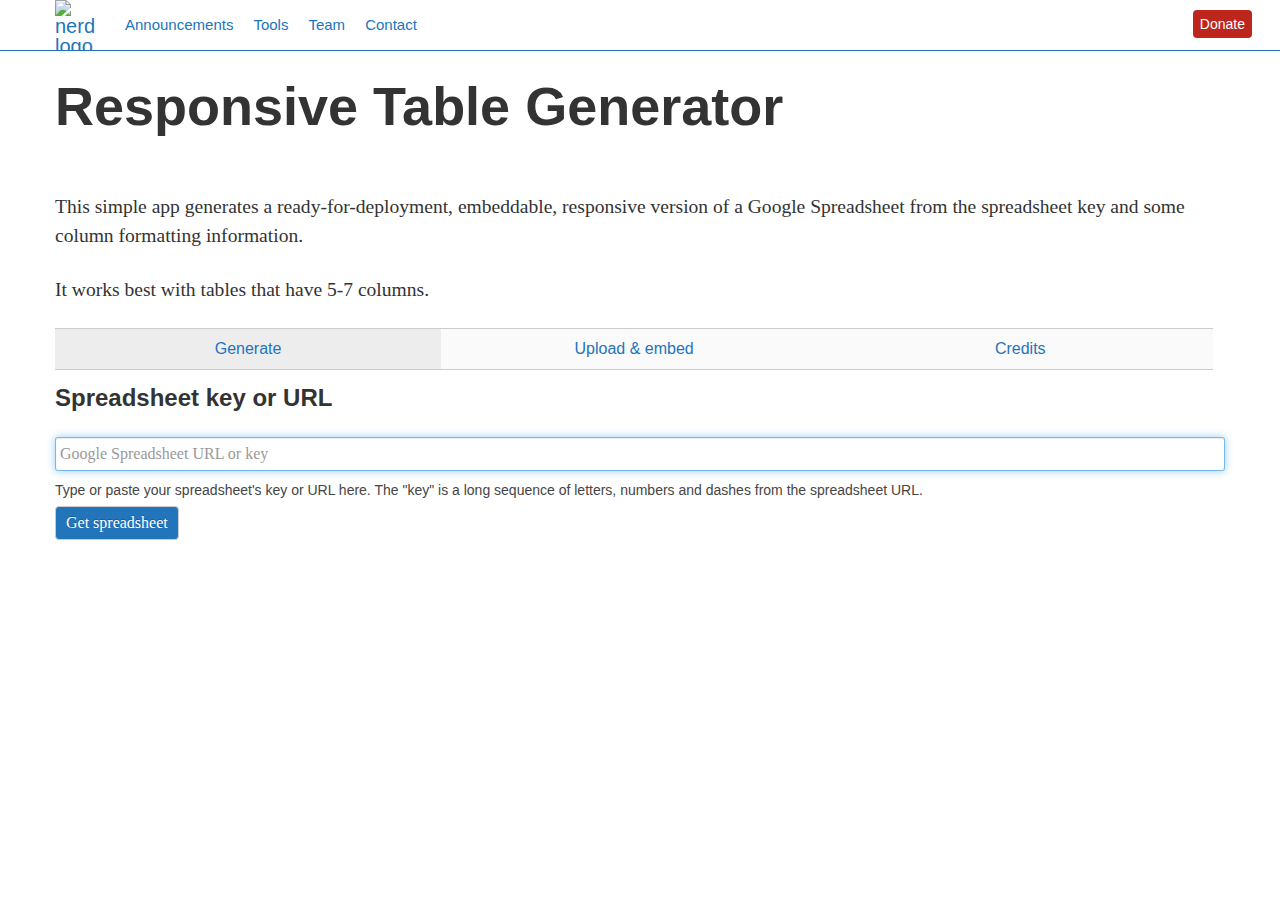
==== commit 5b303cf0: "Merge branch 'webapp-dev' into gh-pages" ====
--- a/index.html
+++ b/index.html
@@ -1,13 +1,13 @@
 <!DOCTYPE html>
 <html lang="en">
 <head>
-<title>Responsive Tables Generator</title>
+<title>Responsive Table Generator</title>
 <link rel="stylesheet" href="webapp/lib/css/style.css">
 </head>
 <body>
 <div class="container-narrow">
   <div class="masthead">
-    <h3 class="muted">Responsive Tables</h3>
+    <h3 class="muted">Responsive Table Generator</h3>
   </div>
 </div>
 <div class="sticky-nav-wrapper">
@@ -53,7 +53,7 @@
 
 <div id="page">
   <div id="main" class="row-fluid">
-    <h1>Responsive Tables</h1>
+    <h1>Responsive Table Generator</h1>
     <iframe src="http://ghbtns.com/github-btn.html?user=INN&repo=responsive-tables&type=watch&count=true"
   allowtransparency="true" frameborder="0" scrolling="0" width="110" height="20"></iframe><iframe src="http://ghbtns.com/github-btn.html?user=INN&type=follow&count=true"
   allowtransparency="true" frameborder="0" scrolling="0" width="165" height="20"></iframe>
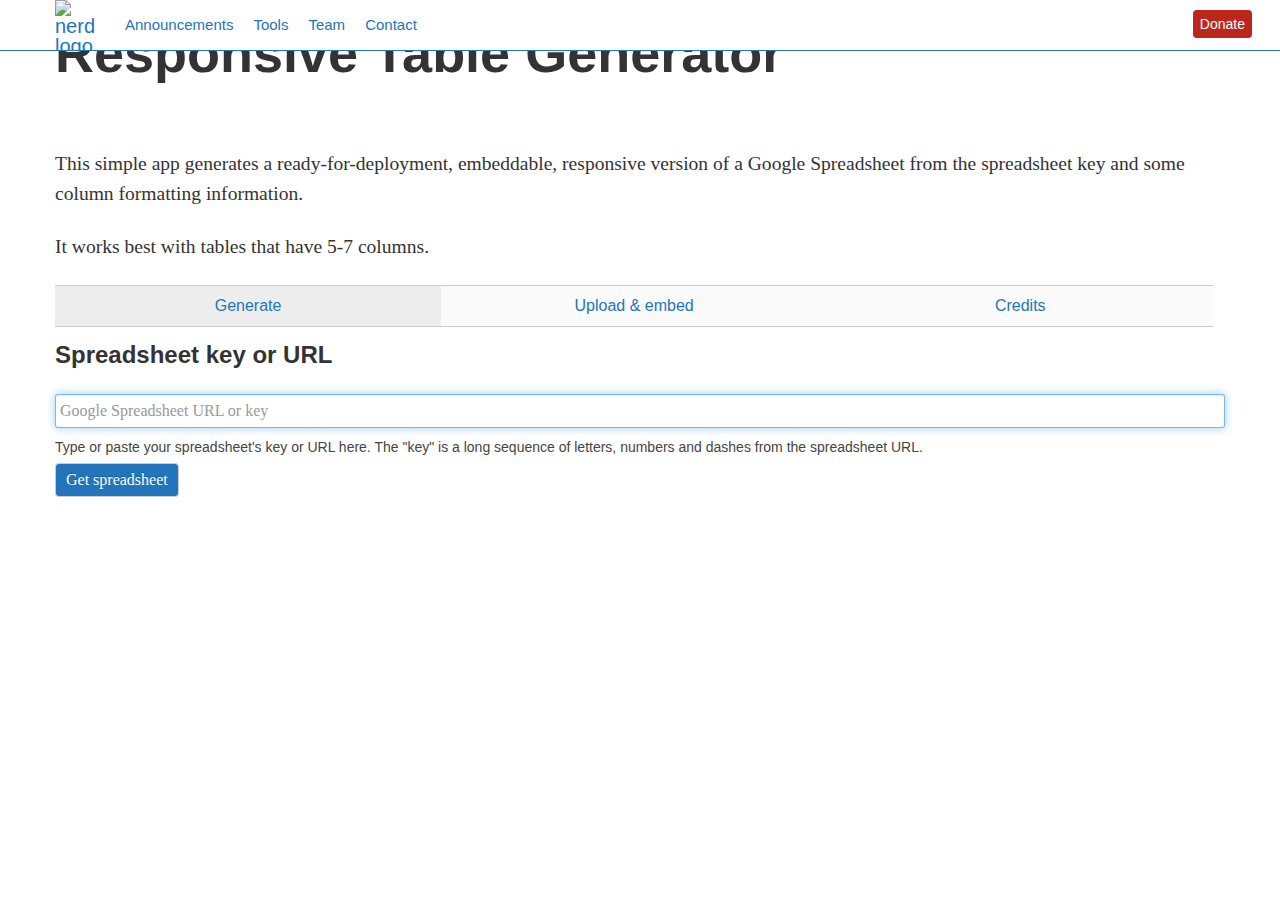
==== commit 8afd64d9: "add standard meta tags to the webapp index.html" ====
--- a/index.html
+++ b/index.html
@@ -1,15 +1,13 @@
 <!DOCTYPE html>
 <html lang="en">
 <head>
+<meta charset="UTF-8" />
+<meta http-equiv="X-UA-Compatible" content="IE=edge,chrome=1">
+<meta name="viewport" content="width=device-width, initial-scale=1.0, maximum-scale=1.0">
 <title>Responsive Table Generator</title>
 <link rel="stylesheet" href="webapp/lib/css/style.css">
 </head>
 <body>
-<div class="container-narrow">
-  <div class="masthead">
-    <h3 class="muted">Responsive Table Generator</h3>
-  </div>
-</div>
 <div class="sticky-nav-wrapper">
   <div class="sticky-nav-holder show" data-hide-at-top="true"><div class="sticky-nav-container">
       <nav id="sticky-nav" class="sticky-navbar navbar clearfix">
@@ -54,9 +52,10 @@
 <div id="page">
   <div id="main" class="row-fluid">
     <h1>Responsive Table Generator</h1>
-    <iframe src="http://ghbtns.com/github-btn.html?user=INN&repo=responsive-tables&type=watch&count=true"
-  allowtransparency="true" frameborder="0" scrolling="0" width="110" height="20"></iframe><iframe src="http://ghbtns.com/github-btn.html?user=INN&type=follow&count=true"
-  allowtransparency="true" frameborder="0" scrolling="0" width="165" height="20"></iframe>
+    <iframe src="http://ghbtns.com/github-btn.html?user=INN&repo=responsive-tables&type=watch&count=true&size=large"
+      allowtransparency="true" frameborder="0" scrolling="0" width="125" height="30"></iframe>
+    <iframe src="http://ghbtns.com/github-btn.html?user=INN&repo=responsive-tables&type=fork&count=true&size=large"
+      allowtransparency="true" frameborder="0" scrolling="0" width="150" height="30"></iframe>
     <p>This simple app generates a ready-for-deployment, embeddable, responsive version of a Google Spreadsheet from the spreadsheet key and some column formatting information.</p>
     <p>It works best with tables that have 5-7 columns.</p>
     <ul id="tab-nav">
@@ -143,9 +142,9 @@
 	  <p><strong>Developers:</strong> <a href="http://nerds.investigativenewsnetwork.org/author/rnagle/">Ryan Nagle</a> and <a href="http://nerds.investigativenewsnetwork.org/author/bkeith/">Ben Keith</a></p>
       <p>This little project uses:</p>
       <ul>
-        <li><a href="http://blog.apps.npr.org/pym.js/">NPR's pym.js</a>, </li>
-        <li><a href="https://github.com/jsoma/tabletop">Tabletop</a>, </li>
-        <li><a href="https://github.com/filamentgroup/tablesaw/">Tablesaw</a> </li>
+        <li><a href="http://blog.apps.npr.org/pym.js/">NPR's pym.js</a></li>
+        <li><a href="https://github.com/jsoma/tabletop">Tabletop</a></li>
+        <li><a href="https://github.com/filamentgroup/tablesaw/">Tablesaw</a></li>
         <li><a href="https://stuk.github.io/jszip/">JSzip</a> and <a href="https://stuk.github.io/jszip-utils/">JSzip-utils</a></li>
         <li><a href="http://eligrey.com/blog/post/saving-generated-files-on-the-client-side">FileSaver.js</a></li>
       </ul>
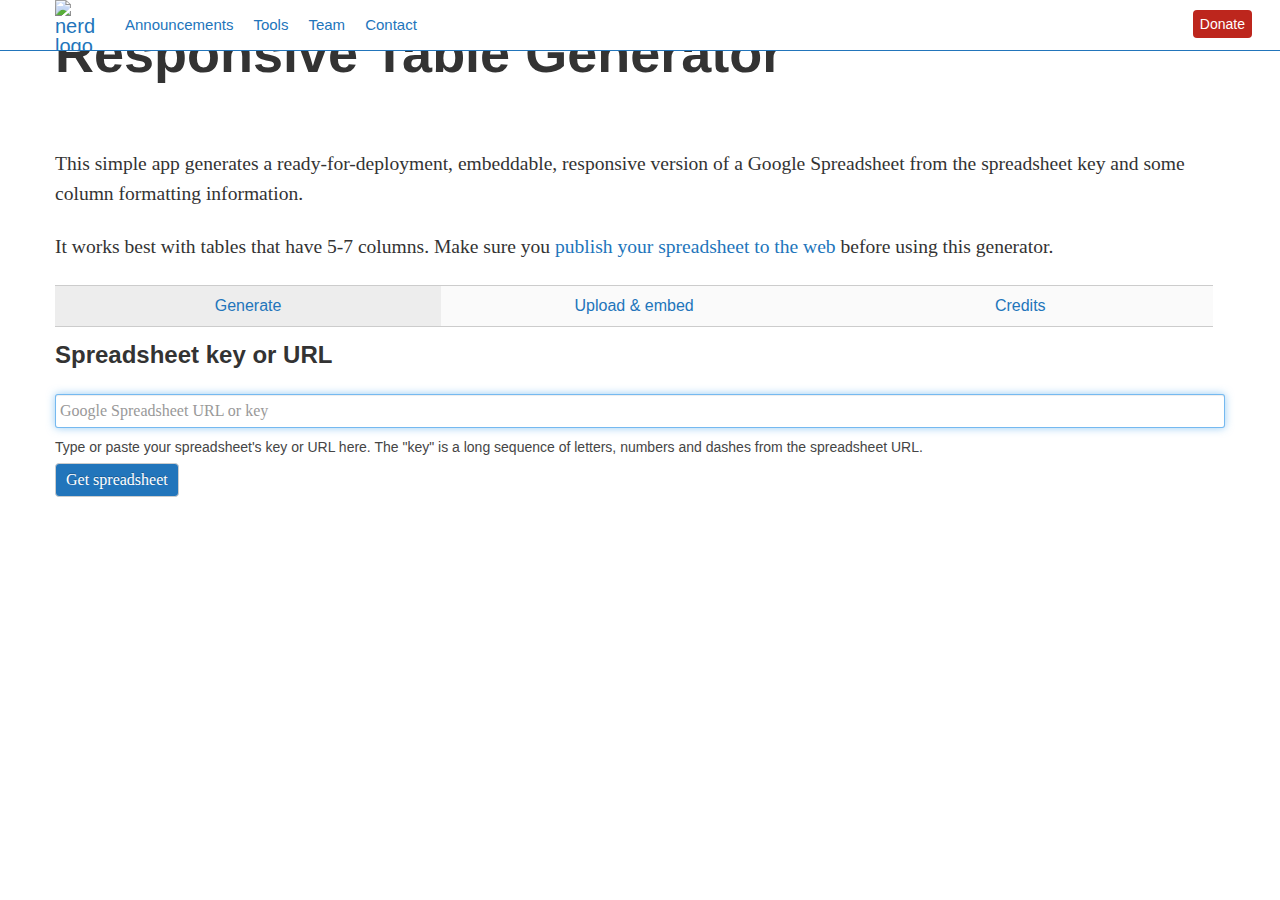
==== commit 429d1877: "Points to Tablesaw docs for further customization." ====
--- a/index.html
+++ b/index.html
@@ -57,7 +57,7 @@
     <iframe src="http://ghbtns.com/github-btn.html?user=INN&repo=responsive-tables&type=fork&count=true&size=large"
       allowtransparency="true" frameborder="0" scrolling="0" width="150" height="30"></iframe>
     <p>This simple app generates a ready-for-deployment, embeddable, responsive version of a Google Spreadsheet from the spreadsheet key and some column formatting information.</p>
-    <p>It works best with tables that have 5-7 columns.</p>
+    <p>It works best with tables that have 5-7 columns. Make sure you <a href="https://support.google.com/docs/answer/37579">publish your spreadsheet to the web</a> before using this generator.</p>
     <ul id="tab-nav">
       <li class="active" data-tab="generate"><a href="#">Generate</a></li>
       <li data-tab="upload-embed"><a href="#">Upload &amp; embed</a></li>
@@ -75,7 +75,6 @@
         </div>
 
         <div id="the-rest">
-
           <h5>Title</h5>
           <p>
             <input id="basics-title" type="text" placeholder="Title" class="span12">
@@ -88,33 +87,40 @@
             <label>If you want Google Analytics tracking for your table, enter your Google Analytics Tracking ID, of the form UA-XXXXXXX-X</label>
           </p>
 
-        <p id="showInfo"></p>
-        <div id="columns">
-          <h5>Choose columns</h5>
-          <label>Choose the columns to include in your responsive table and specify column labels for each.</label>
+          <p id="showInfo"></p>
+          <div id="columns">
+            <h5>Choose columns</h5>
+            <label>Choose the columns to include in your responsive table and specify column labels for each.</label>
 
-          <form id="columns-form">
-            <table>
-              <tbody>
-              <tr>
-                <th>Column key</th>
-                <th>Include in table?</th>
-                <th>Column label</th>
-              </tr>
-              </tbody>
-            </table>
-          </form>
-        </div>
-        <button id="build-zip" class="btn btn-primary btn-large">Download</button>
-        <span>or</span>
-        <button id="preview" class="btn btn-small">Preview</button>
-        <div id="previewTable">
-          <h5>Preview</h5>
-          <div id="table-iframe-container"></div>
+            <form id="columns-form">
+              <table>
+                <tbody>
+                <tr>
+                  <th>Column key</th>
+                  <th>Include in table?</th>
+                  <th>Column label</th>
+                </tr>
+                </tbody>
+              </table>
+            </form>
+          </div>
+
+          <div id="breakpoint">
+            <h5>Set the breakpoint</h5>
+            <input id="breakpoint" type="text" placeholder="Example: 60em or 960px">
+            <label>Change the width at which the table switches to a stacked list.</label>
+          </div>
+
+          <button id="build-zip" class="btn btn-primary btn-large">Download</button>
+          <span>or</span>
+          <button id="preview" class="btn btn-small">Preview</button>
+          <div id="previewTable">
+            <h5>Preview</h5>
+            <div id="table-iframe-container"></div>
+          </div>
         </div>
       </div>
     </div>
-  </div>
 
     <div id="upload-embed" class="tab">
       <h3>Uploading</h3>
@@ -133,6 +139,7 @@
   &lt;/script&gt;</code></pre>
 
       <p>Be sure to replace <code>http://yourdomain.com/path/to/index.html</code> with the actual URL of your table, and to replace <code>http://yourdomain.com/path/to/pym.js</code> with the location of the pym.js file, found in the same directory.</p>
+      <p>If you'd like to modify the table's interactivity, check out the <a href="https://github.com/filamentgroup/tablesaw">docs for Tablesaw</a>, which powers the table.</p>
     </div>
 
     <div id="credits" class="tab">
@@ -167,6 +174,7 @@
     <script type="text/javascript" src="/webapps/lib/js/jszip-utils-ie.min.js"></script>
   <![endif]-->
 <script src="webapp/lib/js/FileSaver.js"></script>
+<script src="webapp/utils.js"></script>
 <script src="webapp/app.js"></script>
 <div class="loading-modal"><div class="spinner"></div></div>
 </body>
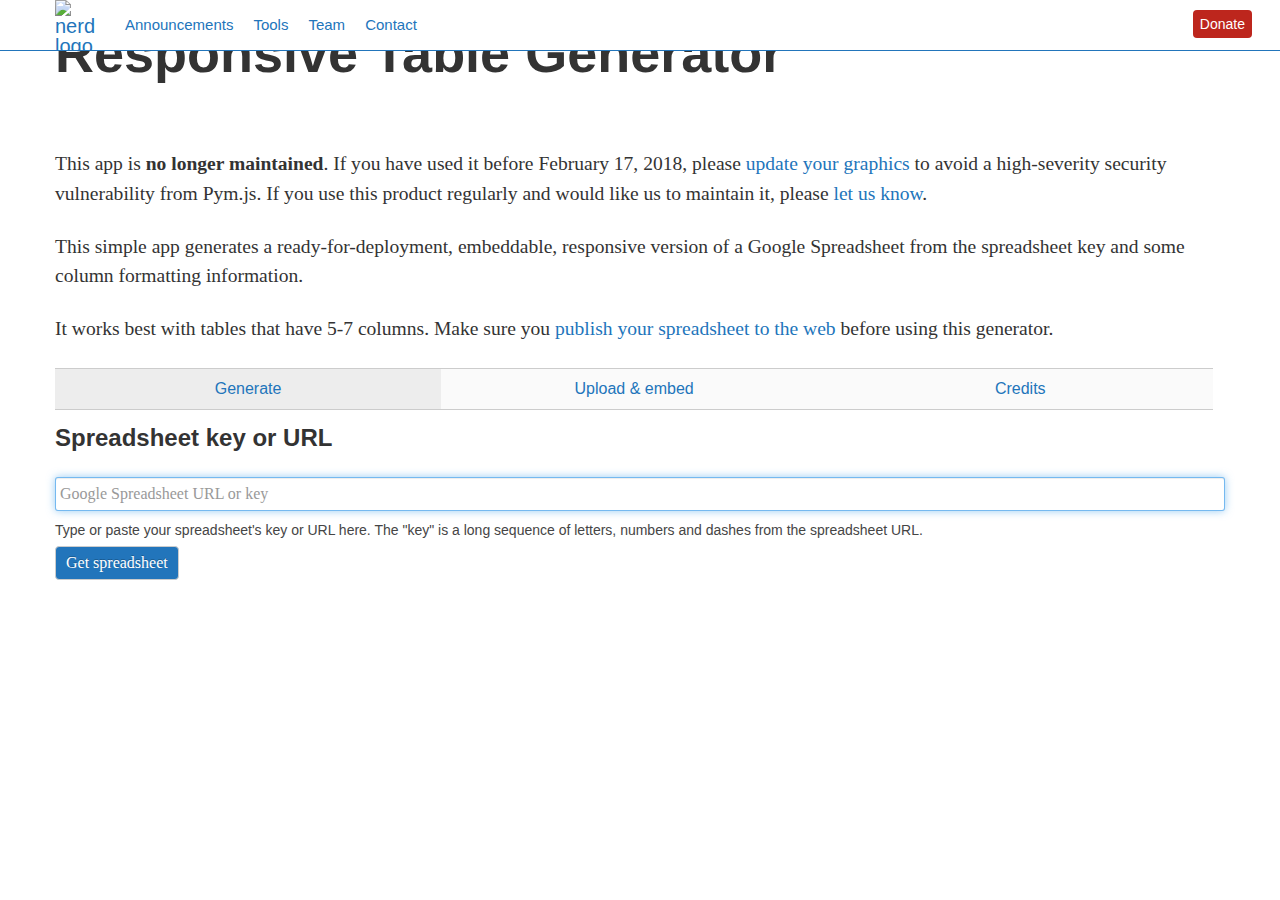
==== commit 5ab7f967: "Update to CDN version of Pym.js, add deprecation notices to index.html and README.md, remove pym.js " ====
--- a/index.html
+++ b/index.html
@@ -56,6 +56,7 @@
       allowtransparency="true" frameborder="0" scrolling="0" width="125" height="30"></iframe>
     <iframe src="http://ghbtns.com/github-btn.html?user=INN&repo=responsive-tables&type=fork&count=true&size=large"
       allowtransparency="true" frameborder="0" scrolling="0" width="150" height="30"></iframe>
+	<p>This app is <strong>no longer maintained</strong>. If you have used it before February 17, 2018, please <a href="http://blog.apps.npr.org/2018/02/15/pym-security-vulnerability.html">update your graphics</a> to avoid a high-severity security vulnerability from Pym.js. If you use this product regularly and would like us to maintain it, please <a href="mailto:labs@inn.org">let us know</a>.</p>
     <p>This simple app generates a ready-for-deployment, embeddable, responsive version of a Google Spreadsheet from the spreadsheet key and some column formatting information.</p>
     <p>It works best with tables that have 5-7 columns. Make sure you <a href="https://support.google.com/docs/answer/37579">publish your spreadsheet to the web</a> before using this generator.</p>
     <ul id="tab-nav">
@@ -75,6 +76,7 @@
         </div>
 
         <div id="the-rest">
+
           <h5>Title</h5>
           <p>
             <input id="basics-title" type="text" placeholder="Title" class="span12">
@@ -87,40 +89,33 @@
             <label>If you want Google Analytics tracking for your table, enter your Google Analytics Tracking ID, of the form UA-XXXXXXX-X</label>
           </p>
 
-          <p id="showInfo"></p>
-          <div id="columns">
-            <h5>Choose columns</h5>
-            <label>Choose the columns to include in your responsive table and specify column labels for each.</label>
+        <p id="showInfo"></p>
+        <div id="columns">
+          <h5>Choose columns</h5>
+          <label>Choose the columns to include in your responsive table and specify column labels for each.</label>
 
-            <form id="columns-form">
-              <table>
-                <tbody>
-                <tr>
-                  <th>Column key</th>
-                  <th>Include in table?</th>
-                  <th>Column label</th>
-                </tr>
-                </tbody>
-              </table>
-            </form>
-          </div>
-
-          <div id="breakpoint">
-            <h5>Set the breakpoint</h5>
-            <input id="breakpoint" type="text" placeholder="Example: 60em or 960px">
-            <label>Change the width at which the table switches to a stacked list.</label>
-          </div>
-
-          <button id="build-zip" class="btn btn-primary btn-large">Download</button>
-          <span>or</span>
-          <button id="preview" class="btn btn-small">Preview</button>
-          <div id="previewTable">
-            <h5>Preview</h5>
-            <div id="table-iframe-container"></div>
-          </div>
+          <form id="columns-form">
+            <table>
+              <tbody>
+              <tr>
+                <th>Column key</th>
+                <th>Include in table?</th>
+                <th>Column label</th>
+              </tr>
+              </tbody>
+            </table>
+          </form>
+        </div>
+        <button id="build-zip" class="btn btn-primary btn-large">Download</button>
+        <span>or</span>
+        <button id="preview" class="btn btn-small">Preview</button>
+        <div id="previewTable">
+          <h5>Preview</h5>
+          <div id="table-iframe-container"></div>
         </div>
       </div>
     </div>
+  </div>
 
     <div id="upload-embed" class="tab">
       <h3>Uploading</h3>
@@ -129,7 +124,7 @@
       <p>We're using <a href="http://blog.apps.npr.org/pym.js/">pym.js</a> to make our tables responsive when embedded via <code>&lt;iframe&gt;</code>.</p>
       <p>To embed a table, you can use this snipped to get started:</p>
       <pre><code>&lt;div id="table-iframe-container"&gt;&lt;/div&gt;
-  &lt;script src="http://yourdomain.com/path/to/pym.js"&gt;&lt;/script&gt;
+  &lt;script src="https://pym.nprapps.org/pym.v1.min.js"&gt;&lt;/script&gt;
   &lt;script type="text/javascript"&gt;
   (function() {
     var pymParent = new pym.Parent(
@@ -138,8 +133,7 @@
   }());
   &lt;/script&gt;</code></pre>
 
-      <p>Be sure to replace <code>http://yourdomain.com/path/to/index.html</code> with the actual URL of your table, and to replace <code>http://yourdomain.com/path/to/pym.js</code> with the location of the pym.js file, found in the same directory.</p>
-      <p>If you'd like to modify the table's interactivity, check out the <a href="https://github.com/filamentgroup/tablesaw">docs for Tablesaw</a>, which powers the table.</p>
+      <p>Be sure to replace <code>http://yourdomain.com/path/to/index.html</code> with the actual URL of your table.</p>
     </div>
 
     <div id="credits" class="tab">
@@ -168,13 +162,12 @@
 <script src="webapp/lib/js/tabletop.js"></script>
 <script src="webapp/lib/js/bootstrap-transition.js"></script>
 <script src="webapp/lib/js/bootstrap-collapse.js"></script>
-<script src="assets/pym.js"></script>
+<script src="https://pym.nprapps.org/pym.v1.min.js"></script>
 <!-- Mandatory in IE 6, 7, 8 and 9. -->
 <!--[if IE]>
     <script type="text/javascript" src="/webapps/lib/js/jszip-utils-ie.min.js"></script>
   <![endif]-->
 <script src="webapp/lib/js/FileSaver.js"></script>
-<script src="webapp/utils.js"></script>
 <script src="webapp/app.js"></script>
 <div class="loading-modal"><div class="spinner"></div></div>
 </body>
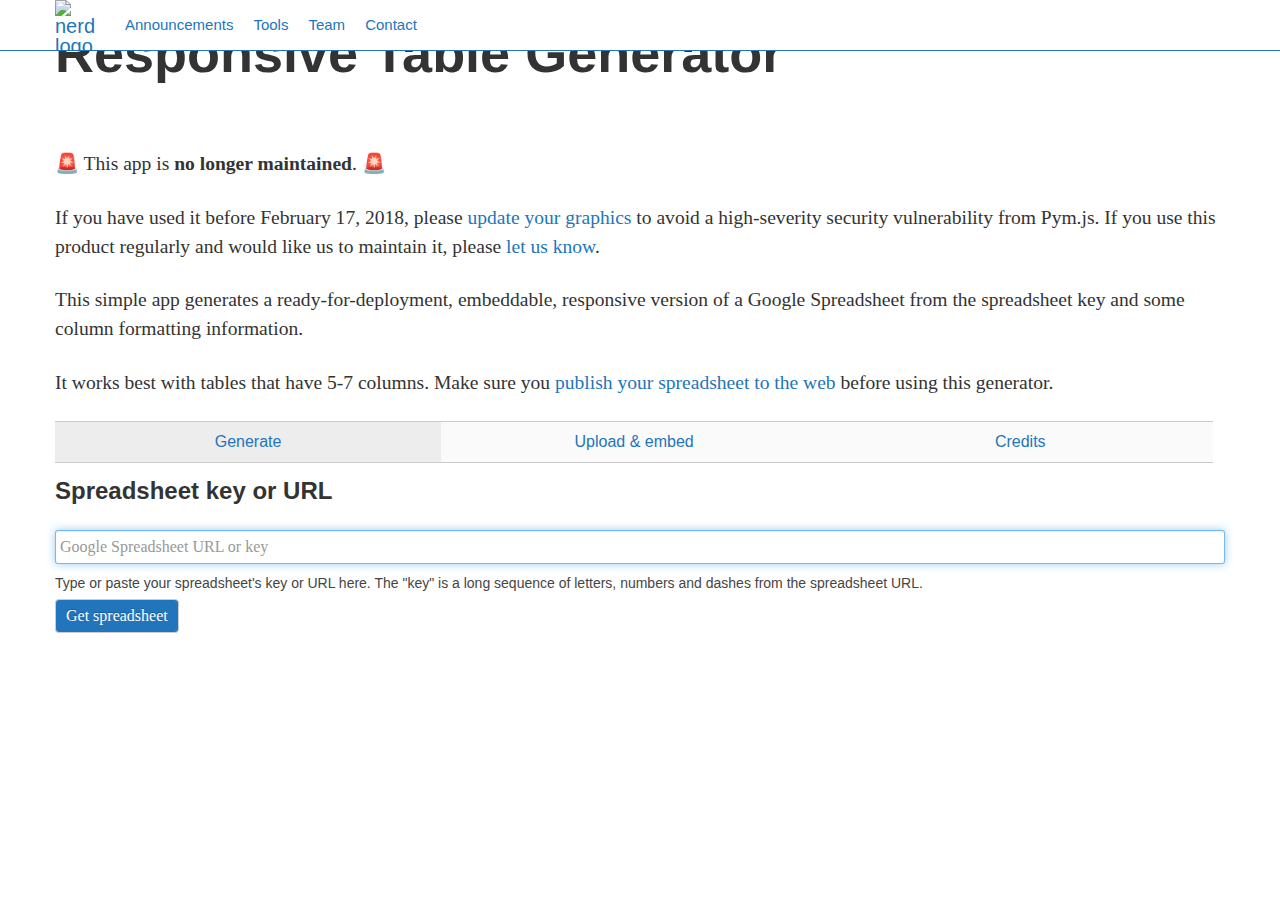
==== commit 95353f6c: "More make the deprecation MORE OBVIOUS" ====
--- a/index.html
+++ b/index.html
@@ -12,12 +12,6 @@
   <div class="sticky-nav-holder show" data-hide-at-top="true"><div class="sticky-nav-container">
       <nav id="sticky-nav" class="sticky-navbar navbar clearfix">
         <div class="container">
-          <div class="nav-right">
-            <div class="donate-btn">
-              <a href="https://www.paypal.com/cgi-bin/webscr?cmd=_s-xclick&amp;hosted_button_id=M7T6234BREMG2"><i class="icon-heart"></i>Donate</a>
-            </div>
-          </div>
-
           <!-- .btn-navbar is used as the toggle for collapsed navbar content -->
           <a class="btn btn-navbar toggle-nav-bar" title="More">
             <div class="bars">
@@ -29,7 +23,7 @@
 
           <ul class="nav">
             <li class="home-link">
-              <a href="http://nerds.investigativenewsnetwork.org/">
+              <a href="http://labs.inn.org/">
                 <img width="50" height="50" src="http://inndev.wpengine.com/wp-content/uploads/2014/05/zR0liGzF-50x50.png" class="attachment-home-logo" alt="nerd logo">
               </a>
             </li>
@@ -37,10 +31,10 @@
           </ul>
 
           <div class="nav-shelf">
-            <ul class="nav"><li id="menu-item-106843" class="menu-item menu-item-type-taxonomy menu-item-object-category menu-item-106843"><a href="http://nerds.investigativenewsnetwork.org/category/announcements/">Announcements</a></li>
-              <li id="menu-item-106863" class="menu-item menu-item-type-taxonomy menu-item-object-category menu-item-106863"><a href="http://nerds.investigativenewsnetwork.org/category/tools/">Tools</a></li>
-              <li id="menu-item-106842" class="menu-item menu-item-type-post_type menu-item-object-page menu-item-106842"><a href="http://nerds.investigativenewsnetwork.org/team/">Team</a></li>
-              <li id="menu-item-106805" class="menu-item menu-item-type-post_type menu-item-object-page menu-item-106805"><a href="http://nerds.investigativenewsnetwork.org/contact/">Contact</a></li>
+            <ul class="nav"><li id="menu-item-106843" class="menu-item menu-item-type-taxonomy menu-item-object-category menu-item-106843"><a href="http://labs.inn.org/category/announcements/">Announcements</a></li>
+              <li id="menu-item-106863" class="menu-item menu-item-type-taxonomy menu-item-object-category menu-item-106863"><a href="http://labs.inn.org/category/tools/">Tools</a></li>
+              <li id="menu-item-106842" class="menu-item menu-item-type-post_type menu-item-object-page menu-item-106842"><a href="http://labs.inn.org/team/">Team</a></li>
+              <li id="menu-item-106805" class="menu-item menu-item-type-post_type menu-item-object-page menu-item-106805"><a href="http://labs.inn.org/contact/">Contact</a></li>
               <li class="menu-item-has-childen dropdown"></li>
             </ul>
           </div>
@@ -56,7 +50,8 @@
       allowtransparency="true" frameborder="0" scrolling="0" width="125" height="30"></iframe>
     <iframe src="http://ghbtns.com/github-btn.html?user=INN&repo=responsive-tables&type=fork&count=true&size=large"
       allowtransparency="true" frameborder="0" scrolling="0" width="150" height="30"></iframe>
-	<p>This app is <strong>no longer maintained</strong>. If you have used it before February 17, 2018, please <a href="http://blog.apps.npr.org/2018/02/15/pym-security-vulnerability.html">update your graphics</a> to avoid a high-severity security vulnerability from Pym.js. If you use this product regularly and would like us to maintain it, please <a href="mailto:labs@inn.org">let us know</a>.</p>
+	<p>🚨  This app is <strong>no longer maintained</strong>. 🚨 </p>
+	<p>If you have used it before February 17, 2018, please <a href="http://blog.apps.npr.org/2018/02/15/pym-security-vulnerability.html">update your graphics</a> to avoid a high-severity security vulnerability from Pym.js. If you use this product regularly and would like us to maintain it, please <a href="mailto:labs@inn.org">let us know</a>.</p>
     <p>This simple app generates a ready-for-deployment, embeddable, responsive version of a Google Spreadsheet from the spreadsheet key and some column formatting information.</p>
     <p>It works best with tables that have 5-7 columns. Make sure you <a href="https://support.google.com/docs/answer/37579">publish your spreadsheet to the web</a> before using this generator.</p>
     <ul id="tab-nav">
@@ -139,8 +134,8 @@
     <div id="credits" class="tab">
       <h3>Credits</h3>
 
-	  <p>This project built and maintained by the <a href="http://nerds.investigativenewsnetwork.org">friendly nerds</a> at the <a href="http://investigativenewsnetwork.org">Investigative News Network</a>.</p>
-	  <p><strong>Developers:</strong> <a href="http://nerds.investigativenewsnetwork.org/author/rnagle/">Ryan Nagle</a> and <a href="http://nerds.investigativenewsnetwork.org/author/bkeith/">Ben Keith</a></p>
+	  <p>This project built and maintained by the <a href="http://labs.inn.org">friendly nerds</a> at the <a href="http://inn.org">Institute for Nonprofit News</a>.</p>
+	  <p><strong>Developers:</strong> <a href="http://labs.inn.org/author/rnagle/">Ryan Nagle</a> and <a href="http://labs.inn.org/author/bkeith/">Ben Keith</a></p>
       <p>This little project uses:</p>
       <ul>
         <li><a href="http://blog.apps.npr.org/pym.js/">NPR's pym.js</a></li>
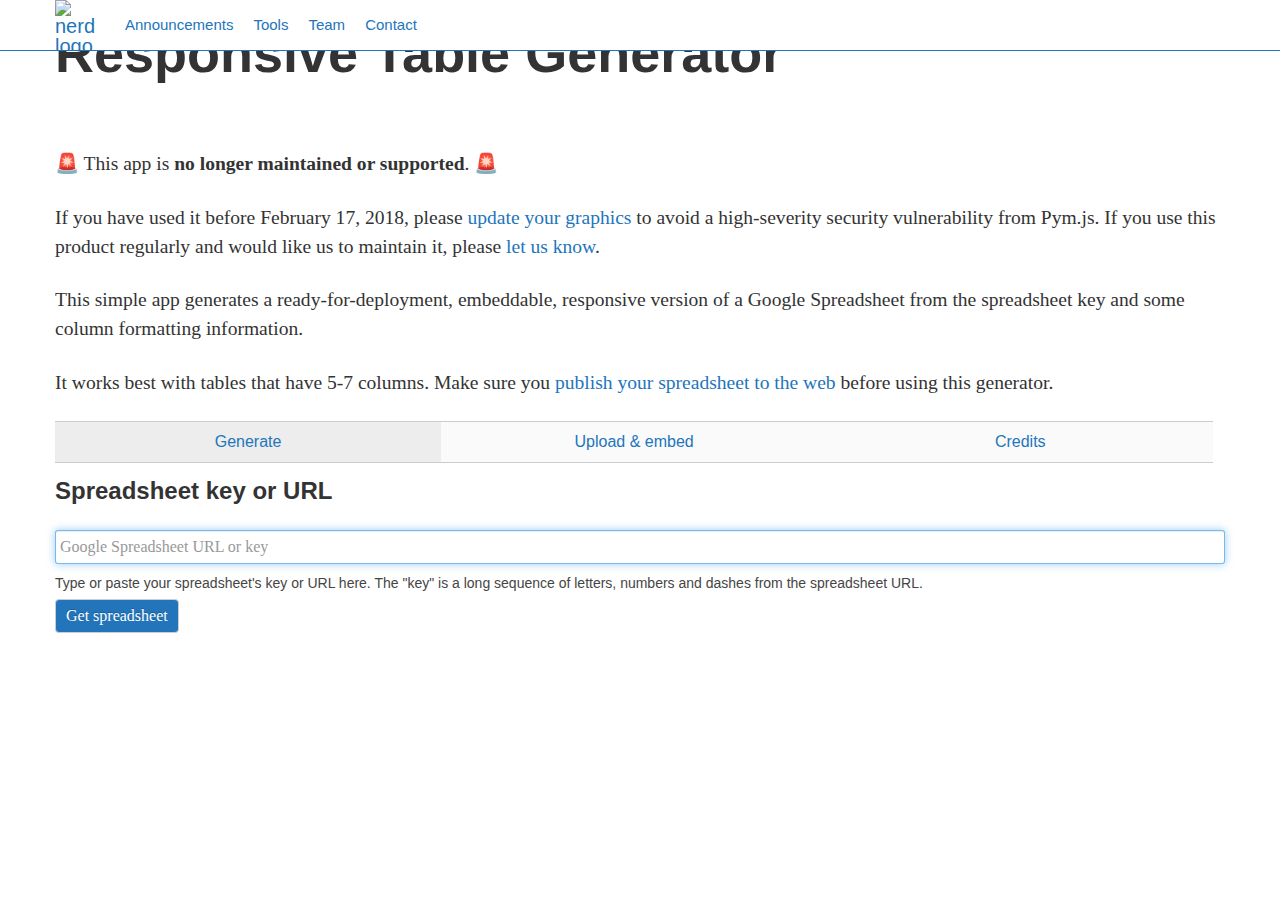
==== commit 191b8990: "ghbtns, why not" ====
--- a/index.html
+++ b/index.html
@@ -24,7 +24,7 @@
           <ul class="nav">
             <li class="home-link">
               <a href="http://labs.inn.org/">
-                <img width="50" height="50" src="http://inndev.wpengine.com/wp-content/uploads/2014/05/zR0liGzF-50x50.png" class="attachment-home-logo" alt="nerd logo">
+                <img width="50" height="50" src="https://avatars0.githubusercontent.com/u/1553533" class="attachment-home-logo" alt="nerd logo">
               </a>
             </li>
             <li class="divider-vertical"></li>
@@ -46,11 +46,11 @@
 <div id="page">
   <div id="main" class="row-fluid">
     <h1>Responsive Table Generator</h1>
-    <iframe src="http://ghbtns.com/github-btn.html?user=INN&repo=responsive-tables&type=watch&count=true&size=large"
+    <iframe src="https://ghbtns.com/github-btn.html?user=INN&repo=responsive-tables&type=watch&count=true&size=large"
       allowtransparency="true" frameborder="0" scrolling="0" width="125" height="30"></iframe>
-    <iframe src="http://ghbtns.com/github-btn.html?user=INN&repo=responsive-tables&type=fork&count=true&size=large"
+    <iframe src="https://ghbtns.com/github-btn.html?user=INN&repo=responsive-tables&type=fork&count=true&size=large"
       allowtransparency="true" frameborder="0" scrolling="0" width="150" height="30"></iframe>
-	<p>🚨  This app is <strong>no longer maintained</strong>. 🚨 </p>
+	<p>🚨  This app is <strong>no longer maintained or supported</strong>. 🚨 </p>
 	<p>If you have used it before February 17, 2018, please <a href="http://blog.apps.npr.org/2018/02/15/pym-security-vulnerability.html">update your graphics</a> to avoid a high-severity security vulnerability from Pym.js. If you use this product regularly and would like us to maintain it, please <a href="mailto:labs@inn.org">let us know</a>.</p>
     <p>This simple app generates a ready-for-deployment, embeddable, responsive version of a Google Spreadsheet from the spreadsheet key and some column formatting information.</p>
     <p>It works best with tables that have 5-7 columns. Make sure you <a href="https://support.google.com/docs/answer/37579">publish your spreadsheet to the web</a> before using this generator.</p>
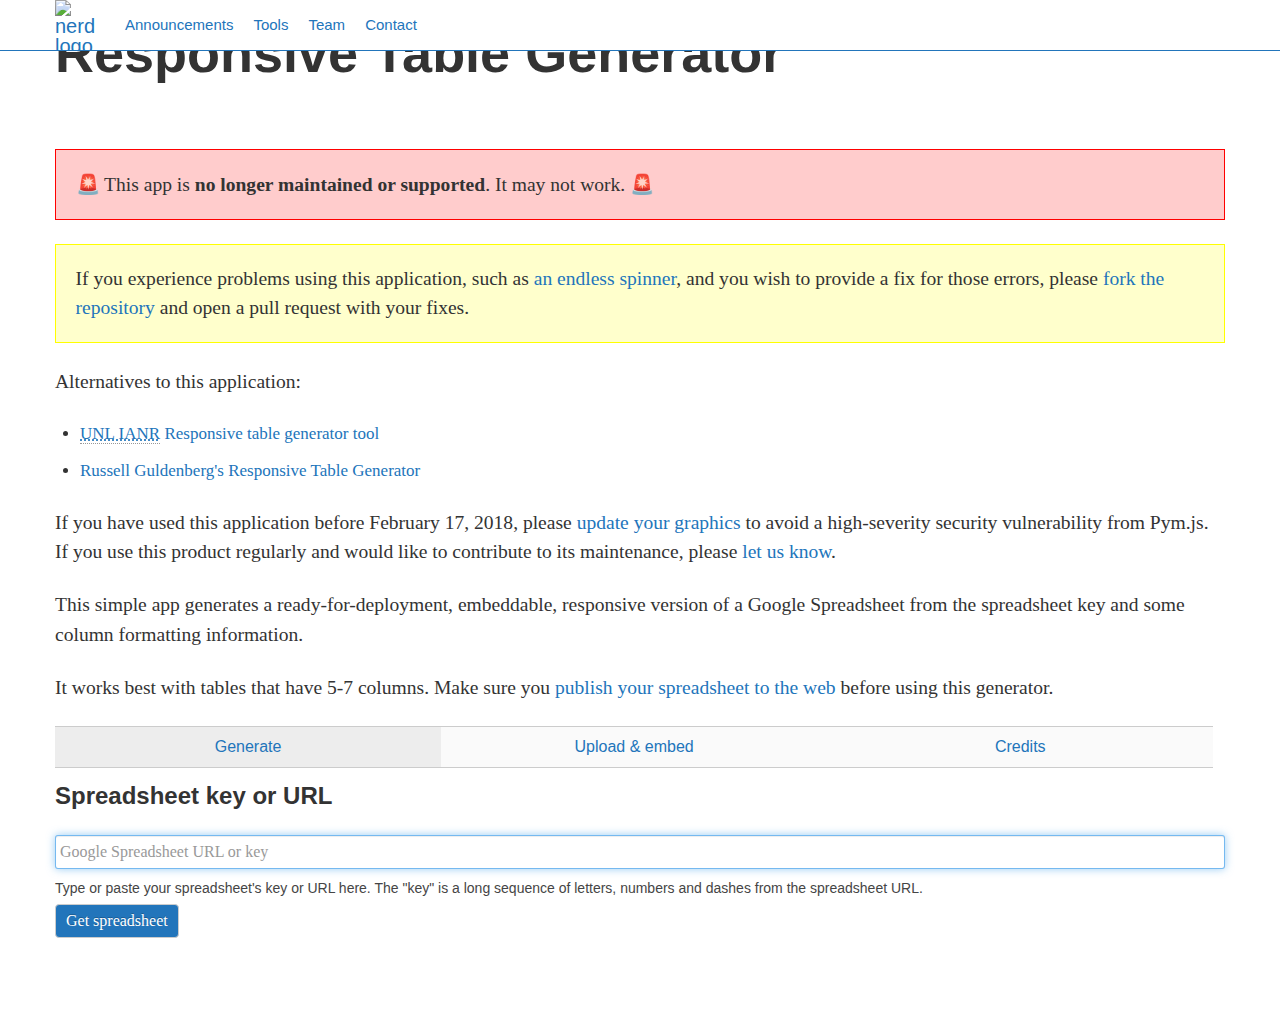
==== commit 97a78923: "Expand upon when we'd like to hear from people: when they have a fix to contribute." ====
--- a/index.html
+++ b/index.html
@@ -1,11 +1,12 @@
 <!DOCTYPE html>
 <html lang="en">
 <head>
-<meta charset="UTF-8" />
-<meta http-equiv="X-UA-Compatible" content="IE=edge,chrome=1">
-<meta name="viewport" content="width=device-width, initial-scale=1.0, maximum-scale=1.0">
-<title>Responsive Table Generator</title>
-<link rel="stylesheet" href="webapp/lib/css/style.css">
+	<meta charset="UTF-8" />
+	<meta name="robots" content="noindex">
+	<meta http-equiv="X-UA-Compatible" content="IE=edge,chrome=1">
+	<meta name="viewport" content="width=device-width, initial-scale=1.0, maximum-scale=1.0">
+	<title>Responsive Table Generator</title>
+	<link rel="stylesheet" href="webapp/lib/css/style.css">
 </head>
 <body>
 <div class="sticky-nav-wrapper">
@@ -46,12 +47,18 @@
 <div id="page">
   <div id="main" class="row-fluid">
     <h1>Responsive Table Generator</h1>
-    <iframe src="https://ghbtns.com/github-btn.html?user=INN&repo=responsive-tables&type=watch&count=true&size=large"
-      allowtransparency="true" frameborder="0" scrolling="0" width="125" height="30"></iframe>
-    <iframe src="https://ghbtns.com/github-btn.html?user=INN&repo=responsive-tables&type=fork&count=true&size=large"
-      allowtransparency="true" frameborder="0" scrolling="0" width="150" height="30"></iframe>
-	<p>🚨  This app is <strong>no longer maintained or supported</strong>. 🚨 </p>
-	<p>If you have used it before February 17, 2018, please <a href="http://blog.apps.npr.org/2018/02/15/pym-security-vulnerability.html">update your graphics</a> to avoid a high-severity security vulnerability from Pym.js. If you use this product regularly and would like us to maintain it, please <a href="mailto:labs@inn.org">let us know</a>.</p>
+    <iframe src="https://ghbtns.com/github-btn.html?user=INN&repo=responsive-tables&type=watch&count=true&size=large" allowtransparency="true" frameborder="0" scrolling="0" width="125" height="30"></iframe>
+	<iframe src="https://ghbtns.com/github-btn.html?user=INN&repo=responsive-tables&type=fork&count=true&size=large" allowtransparency="true" frameborder="0" scrolling="0" width="150" height="30"></iframe>
+	<p style="padding: 1em; border: 1px solid red; background-color: rgba(255,0,0,0.2);">🚨  This app is <strong>no longer maintained or supported</strong>. It may not work. 🚨 </p>
+	<p style="padding: 1em; border: 1px solid yellow; background-color: rgba(255,255,0,0.2);">
+		If you experience problems using this application, such as <a href="https://github.com/INN/deploy-tools/issues/67">an endless spinner</a>, and you wish to provide a fix for those errors, please <a href="https://github.com/INN/responsive-tables/fork">fork the repository</a> and open a pull request with your fixes.
+	</p>
+	<p>Alternatives to this application:</p>
+	<ul>
+		<li><a href="https://ianrmedia.unl.edu/responsive-table-generator-tool"><abbr title="University of Nebraska-Lincoln Institute of Agriculture and Natural Resources">UNL IANR</abbr> Responsive table generator tool</a></li>
+		<li><a href="https://russellgoldenberg.github.io/responsive-table-generator/">Russell Guldenberg's Responsive Table Generator</a></li>
+	</ul>
+	<p>If you have used this application before February 17, 2018, please <a href="http://blog.apps.npr.org/2018/02/15/pym-security-vulnerability.html">update your graphics</a> to avoid a high-severity security vulnerability from Pym.js. If you use this product regularly and would like to contribute to its maintenance, please <a href="mailto:support@inn.org">let us know</a>.</p>
     <p>This simple app generates a ready-for-deployment, embeddable, responsive version of a Google Spreadsheet from the spreadsheet key and some column formatting information.</p>
     <p>It works best with tables that have 5-7 columns. Make sure you <a href="https://support.google.com/docs/answer/37579">publish your spreadsheet to the web</a> before using this generator.</p>
     <ul id="tab-nav">
